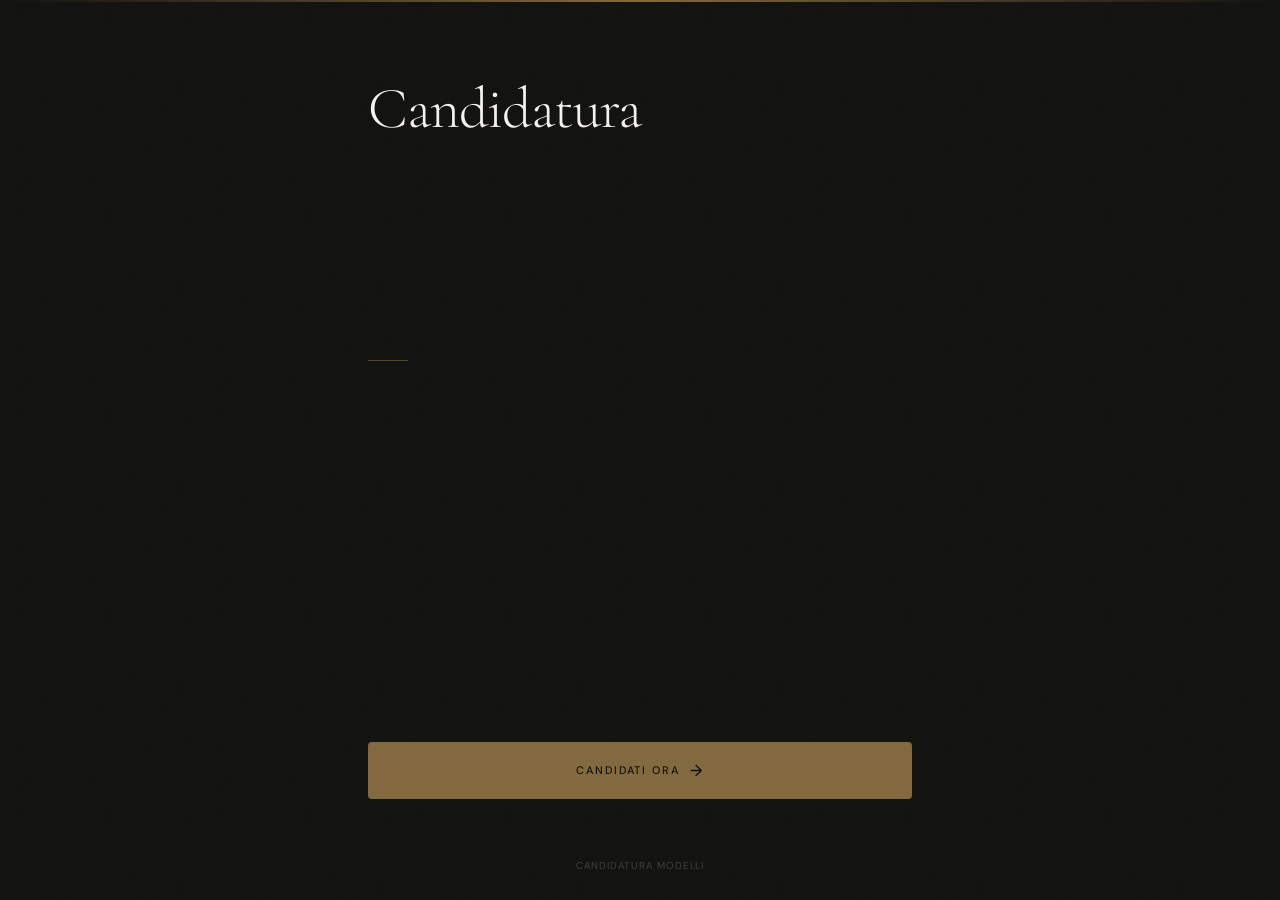
==== apply.html @ e1e1278f "Add files via upload" ====
<!DOCTYPE html>
<html lang="it">
<head>
<meta charset="UTF-8">
<meta name="viewport" content="width=device-width, initial-scale=1.0, maximum-scale=1.0">
<title>Candidatura Modelli</title>
<script>
// ── CONFIG ─────────────────────────────────────────────────
const CONFIG = {
  APPS_SCRIPT_URL: 'https://script.google.com/macros/s/AKfycbz7YjkcflYr9KXoYZmLVrKTIcnP9HHo9u5FBKIlrQCIP4gNJWKRlQqmL3pIPZHjt-hS/exec',
  TOKEN: 'CastingModelsFDS',
  AGENCY_NAME: 'Casting Studio', // ripiego: usato solo se il campo "Cliente" dell'evento è vuoto
};

const SIZE_INFO = {
  XS:  { donna:'It. 38/40 · seno 80–85 · vita 64–69 · fianchi 87–91 cm',      uomo:'Non disponibile' },
  S:   { donna:'It. 40/42 · seno 85–90 · vita 70–75 · fianchi 92–97 cm',      uomo:'It. 46 · torace 80–88 · vita 75–79 cm' },
  M:   { donna:'It. 44 · seno 90–95 · vita 74–79 · fianchi 97–100 cm',        uomo:'It. 48 · torace 89–96 · vita 80–84 cm' },
  L:   { donna:'It. 46/48 · seno 95–100 · vita 80–84 · fianchi 101–107 cm',   uomo:'It. 50 · torace 97–104 · vita 85–90 cm' },
  XL:  { donna:'It. 48/50 · seno 100–105 · vita 85–90 · fianchi 107–110 cm',  uomo:'It. 52 · torace 105–115 · vita 90–94 cm' },
  XXL: { donna:'Non disponibile',                                               uomo:'It. 54/56 · torace 115–120 · vita 95–100 cm' },
};
const SIZES = ['XS','S','M','L','XL','XXL'];

// ── EVENTO ─────────────────────────────────────────────────
// Questa pagina è dedicata a un evento specifico: l'id evento va
// passato nel link che condividi (es. WhatsApp, bio Instagram)
// aggiungendo ?evento=ID_EVENTO in fondo all'URL della pagina.
// L'ID si ottiene dal pannello "📅 Eventi" nella gallery, con
// "🔗 Copia link candidatura" — oppure incollalo qui come default
// così il link resta pulito anche senza il parametro.
const DEFAULT_EVENTO_ID = '';
const EVENTO_ID = new URLSearchParams(location.search).get('evento') || DEFAULT_EVENTO_ID;

</script>

<link rel="preconnect" href="https://fonts.googleapis.com">
<link href="https://fonts.googleapis.com/css2?family=Cormorant+Garamond:ital,wght@0,300;0,400;0,600;1,300;1,400&family=DM+Sans:wght@300;400;500&display=swap" rel="stylesheet">

<style>
*,*::before,*::after{box-sizing:border-box;margin:0;padding:0}
:root{
  --bg:#f7f7f6; --bg2:#ffffff; --bg3:#f0efed; --bg4:#e4e2df;
  --rule:rgba(15,15,13,0.08); --rule2:rgba(15,15,13,0.14); --rule3:rgba(15,15,13,0.24);
  --ink:#121210; --ink2:#47453f; --ink3:#8b8983;
  --gold:#83693f; --gold2:#65502f; --gold3:rgba(131,105,63,0.10);
  --green:#3d6b52; --red:#8f4640; --amber:#8f6a30;
  --r:4px; --r-lg:10px;
  --serif:'Cormorant Garamond',Georgia,serif;
  --sans:'DM Sans',-apple-system,sans-serif;
  --sh:0 1px 3px rgba(15,15,13,0.07);
}
html,body{background:var(--bg);color:var(--ink);font-family:var(--sans);font-size:15px;min-height:100vh;-webkit-font-smoothing:antialiased}

/* ══════════════════════════════════════════════
   BARRA DI CARICAMENTO
   ══════════════════════════════════════════════ */
#page-loading-bar{
  position:fixed;top:0;left:0;width:100%;height:2.5px;
  background:transparent;z-index:9999;overflow:hidden;
}
#page-loading-bar::after{
  content:'';position:absolute;top:0;left:-35%;height:100%;width:35%;
  background:var(--gold);
  animation:loadingSlide 1.15s ease-in-out infinite;
}
#page-loading-bar.done{display:none}
@keyframes loadingSlide{
  0%{left:-35%}
  50%{left:55%}
  100%{left:130%}
}

/* ══════════════════════════════════════════════
   LANDING SCREEN
   ══════════════════════════════════════════════ */
#landing{
  min-height:100vh;
  display:flex;flex-direction:column;
  background:var(--ink);
  color:var(--bg);
  position:relative;
  overflow:hidden;
}

/* Texture grain sottile */
#landing::before{
  content:'';position:absolute;inset:0;
  background-image:url("data:image/svg+xml,%3Csvg viewBox='0 0 200 200' xmlns='http://www.w3.org/2000/svg'%3E%3Cfilter id='n'%3E%3CfeTurbulence type='fractalNoise' baseFrequency='0.9' numOctaves='4' stitchTiles='stitch'/%3E%3C/filter%3E%3Crect width='100%25' height='100%25' filter='url(%23n)' opacity='0.04'/%3E%3C/svg%3E");
  background-size:200px 200px;
  pointer-events:none;opacity:0.4;
}

/* Linea oro orizzontale top */
#landing::after{
  content:'';position:absolute;top:0;left:0;right:0;height:2px;
  background:linear-gradient(90deg,transparent,var(--gold),transparent);
}

.landing-inner{
  flex:1;display:flex;flex-direction:column;justify-content:space-between;
  max-width:600px;margin:0 auto;width:100%;
  padding:48px 28px 40px;
  animation:fadeUp 0.9s cubic-bezier(0.22,1,0.36,1) both;
}
@keyframes fadeUp{
  from{opacity:0;transform:translateY(24px)}
  to{opacity:1;transform:translateY(0)}
}

/* Presenters tag */
.landing-tag{
  font-size:9px;letter-spacing:0.3em;text-transform:uppercase;
  color:rgba(154,123,79,0.9);font-weight:400;
  display:flex;align-items:center;gap:10px;margin-bottom:0;
}
.landing-tag::before,.landing-tag::after{
  content:'';flex:1;height:1px;
  background:linear-gradient(90deg,rgba(154,123,79,0.4),transparent);
}
.landing-tag::after{
  background:linear-gradient(270deg,rgba(154,123,79,0.4),transparent);
}

/* Main title block */
.landing-title-block{
  margin:32px 0 28px;
}
.landing-eyebrow{
  font-family:var(--sans);font-size:10px;letter-spacing:0.25em;
  text-transform:uppercase;color:rgba(245,242,238,0.45);
  margin-bottom:12px;
}
.landing-h1{
  font-family:var(--serif);
  font-size:clamp(38px,10vw,58px);
  font-weight:300;line-height:1.0;
  letter-spacing:-0.02em;
  color:#f5f2ee;
  margin-bottom:6px;
}
.landing-h1 em{font-style:italic;font-weight:300;color:var(--gold)}
.landing-h2{
  font-family:var(--serif);
  font-size:clamp(15px,4.5vw,22px);
  font-weight:300;line-height:1.3;
  letter-spacing:0.04em;
  color:rgba(245,242,238,0.6);
  text-transform:uppercase;
  margin-top:8px;
}

/* Divider */
.landing-divider{
  width:40px;height:1px;
  background:var(--gold);
  margin:24px 0;
  opacity:0.6;
}

/* Body text */
.landing-body{
  display:flex;flex-direction:column;gap:16px;
  margin-bottom:28px;
}
.landing-body p{
  font-size:14px;line-height:1.75;
  color:rgba(245,242,238,0.72);
  font-weight:300;
  letter-spacing:0.01em;
}
.landing-body p strong{
  color:rgba(245,242,238,0.92);
  font-weight:500;
}

/* Event info card */
.landing-event{
  background:rgba(245,242,238,0.05);
  border:1px solid rgba(154,123,79,0.3);
  border-radius:var(--r-lg);
  padding:20px 22px;
  margin-bottom:28px;
}
.landing-event-row{
  display:flex;align-items:baseline;gap:12px;
  font-size:13px;margin-bottom:10px;
}
.landing-event-row:last-child{margin-bottom:0}
.ev-icon{font-size:14px;flex-shrink:0;width:18px;text-align:center}
.ev-lbl{
  font-size:9px;font-weight:500;letter-spacing:0.14em;text-transform:uppercase;
  color:rgba(154,123,79,0.8);min-width:72px;flex-shrink:0;
}
.ev-val{color:#f5f2ee;font-weight:300;line-height:1.4}
.ev-val strong{font-weight:500}

/* Nota arrivo */
.landing-note{
  background:rgba(154,123,79,0.1);
  border-left:2px solid var(--gold);
  border-radius:0 var(--r) var(--r) 0;
  padding:12px 16px;
  font-size:12px;color:rgba(245,242,238,0.75);
  line-height:1.6;margin-bottom:28px;
}
.landing-note strong{color:rgba(245,242,238,0.92)}

/* CTA button */
.landing-cta{
  width:100%;padding:18px;
  background:var(--gold);color:var(--ink);
  border:none;border-radius:var(--r);
  font-size:11px;font-weight:500;letter-spacing:0.18em;
  text-transform:uppercase;cursor:pointer;
  font-family:var(--sans);
  display:flex;align-items:center;justify-content:center;gap:10px;
  transition:background 0.2s,transform 0.15s;
}
.landing-cta:hover{background:#b08d5f;transform:translateY(-1px)}
.landing-cta:active{transform:translateY(0)}
.landing-cta-arrow{font-size:16px;transition:transform 0.2s}
.landing-cta:hover .landing-cta-arrow{transform:translateX(4px)}

/* Footer landing */
.landing-footer{
  text-align:center;padding:20px 28px 28px;
  font-size:10px;letter-spacing:0.08em;
  color:rgba(245,242,238,0.2);text-transform:uppercase;
}

/* Transition out */
#landing.hiding{
  animation:fadeOut 0.4s ease forwards;
}
@keyframes fadeOut{
  to{opacity:0;transform:translateY(-12px)}
}

/* ══════════════════════════════════════════════
   FORM (nascosto inizialmente)
   ══════════════════════════════════════════════ */
#form-wrapper{display:none}

/* ── Progress bar ── */
#pbar{height:2px;background:var(--gold);width:0;position:fixed;top:0;left:0;z-index:100;transition:width 0.4s}

/* ── Header ── */
.hdr{background:var(--bg2);border-bottom:1px solid var(--rule);padding:20px;text-align:center;position:sticky;top:0;z-index:50;box-shadow:var(--sh)}
.hdr-agency{font-size:9px;letter-spacing:0.35em;text-transform:uppercase;color:var(--gold);display:block;margin-bottom:8px}
.hdr h1{font-family:var(--serif);font-size:24px;font-weight:300;color:var(--ink);margin-bottom:4px}
.hdr p{font-size:12px;color:var(--ink3)}

/* ── Wrap ── */
.wrap{max-width:540px;margin:0 auto;padding:26px 18px 80px}
.sec{margin-bottom:30px}
.sec-title{font-size:9px;font-weight:500;color:var(--ink3);text-transform:uppercase;letter-spacing:0.18em;padding-bottom:8px;border-bottom:1px solid var(--rule);margin-bottom:16px}
.grid-2{display:grid;grid-template-columns:1fr 1fr;gap:12px}
@media(max-width:400px){.grid-2{grid-template-columns:1fr}}

/* ── Fields ── */
.field{display:flex;flex-direction:column;gap:5px;margin-bottom:12px}
.field:last-child{margin-bottom:0}
.field label{font-size:10px;font-weight:500;color:var(--ink3);text-transform:uppercase;letter-spacing:0.12em}
.field input,.field select,.field textarea{
  background:var(--bg3);border:1px solid var(--rule);border-radius:var(--r);
  color:var(--ink);padding:12px 14px;font-size:15px;font-family:var(--sans);
  -webkit-appearance:none;width:100%;transition:border-color 0.2s;
}
.field input:focus,.field select:focus,.field textarea:focus{outline:none;border-color:var(--gold2)}
.field input::placeholder,.field textarea::placeholder{color:var(--ink3)}
.field select option{background:var(--bg2);color:var(--ink)}
.field textarea{resize:vertical;min-height:80px;line-height:1.65}
.field .hint{font-size:10px;color:var(--ink3);line-height:1.5}
.field .err{color:var(--red);font-size:10px;display:none}
.field.has-error input,.field.has-error select,.field.has-error textarea{border-color:var(--red)}
.field.has-error .err{display:block}

/* ── Età badge ── */
#eta-badge{display:none;margin-top:4px;padding:4px 10px;border-radius:var(--r);font-size:10px;font-weight:500;letter-spacing:0.06em;width:fit-content}
#eta-badge.over{background:rgba(61,138,98,0.1);color:var(--green);display:inline-block}
#eta-badge.under{background:rgba(176,120,48,0.1);color:var(--amber);display:inline-block}

/* ── Consenso minorenni ── */
#consenso-box{display:none;background:rgba(154,123,79,0.07);border:1px solid rgba(154,123,79,0.22);border-radius:var(--r-lg);padding:16px;margin-top:8px}
#consenso-box.show{display:block}
#consenso-box p{font-size:12px;color:var(--gold2);line-height:1.65;margin-bottom:12px}
.cbox-row{display:flex;align-items:flex-start;gap:10px;cursor:pointer}
.cbox-row input[type=checkbox]{width:16px;height:16px;min-width:16px;margin-top:2px;accent-color:var(--gold);cursor:pointer}
.cbox-row span{font-size:12px;color:var(--ink2);line-height:1.55}
#consenso-err{color:var(--red);font-size:10px;margin-top:6px;display:none}
#consenso-err.show{display:block}
#gdpr-err.show{display:block}

/* ── Toggle (tatuaggi / piercing) ── */
.toggle-row{
  display:flex;align-items:center;justify-content:space-between;
  background:var(--bg3);border:1px solid var(--rule);border-radius:var(--r);
  padding:13px 14px;margin-bottom:10px;cursor:pointer;
  transition:border-color 0.15s;user-select:none;
}
.toggle-row:last-child{margin-bottom:0}
.toggle-row:hover{border-color:var(--rule2)}
.toggle-label{font-size:14px;color:var(--ink2)}
.toggle-switch{
  position:relative;width:44px;height:24px;flex-shrink:0;
}
.toggle-switch input{opacity:0;width:0;height:0;position:absolute}
.toggle-track{
  position:absolute;inset:0;background:var(--bg4);border-radius:12px;
  border:1px solid var(--rule2);transition:background 0.2s,border-color 0.2s;
}
.toggle-thumb{
  position:absolute;top:3px;left:3px;
  width:16px;height:16px;border-radius:50%;
  background:#fff;box-shadow:0 1px 3px rgba(0,0,0,0.15);
  transition:transform 0.2s;
}
.toggle-switch input:checked ~ .toggle-track{background:var(--gold);border-color:var(--gold2)}
.toggle-switch input:checked ~ .toggle-thumb{transform:translateX(20px)}

/* ── Taglie ── */
.size-group{margin-bottom:18px}
.size-group-label{font-size:10px;font-weight:500;color:var(--ink3);text-transform:uppercase;letter-spacing:0.1em;margin-bottom:8px;display:flex;align-items:center;gap:8px}
.size-group-label::after{content:'';flex:1;height:1px;background:var(--rule)}
.size-grid{display:grid;grid-template-columns:repeat(6,1fr);gap:6px}
@media(max-width:400px){.size-grid{grid-template-columns:repeat(3,1fr)}}
.sopt{position:relative}
.sopt input[type=radio]{position:absolute;opacity:0;width:0;height:0}
.sopt label{
  display:flex;flex-direction:column;align-items:center;justify-content:center;
  padding:10px 4px 8px;background:var(--bg3);border:1px solid var(--rule);
  border-radius:var(--r);cursor:pointer;font-size:13px;font-weight:400;
  transition:all 0.15s;color:var(--ink2);text-align:center;
  position:relative;user-select:none;
}
.sopt input[type=radio]:checked + label{border-color:var(--gold2);background:var(--gold3);color:var(--gold2);font-weight:500}
.sopt label:hover{border-color:var(--rule3);background:var(--bg4)}
.sopt label .tip{
  position:absolute;bottom:calc(100% + 8px);left:50%;transform:translateX(-50%);
  background:var(--ink);color:#fff;
  font-size:10px;line-height:1.55;padding:8px 11px;border-radius:var(--r);
  pointer-events:none;opacity:0;transition:opacity 0.15s;
  box-shadow:0 4px 16px rgba(0,0,0,0.18);z-index:20;
  min-width:180px;max-width:240px;white-space:normal;text-align:left;
}
.sopt label .tip::after{content:'';position:absolute;top:100%;left:50%;transform:translateX(-50%);border:5px solid transparent;border-top-color:var(--ink)}
.sopt label:hover .tip,.sopt input[type=radio]:checked + label .tip{opacity:1}
@media(hover:none){
  .sopt label .tip{bottom:auto;top:calc(100% + 8px)}
  .sopt label .tip::after{top:auto;bottom:100%;border-top-color:transparent;border-bottom-color:var(--ink)}
}
.size-err{color:var(--red);font-size:10px;margin-top:4px;display:none}
.size-err.show{display:block}

/* ── Foto istruzioni card ── */
.foto-guide{
  background:var(--bg3);border:1px solid var(--rule);border-radius:var(--r-lg);
  padding:16px;margin-bottom:16px;
}
.foto-guide-title{
  font-size:10px;font-weight:500;color:var(--gold2);text-transform:uppercase;
  letter-spacing:0.12em;margin-bottom:10px;display:flex;align-items:center;gap:6px;
}
.foto-guide ul{list-style:none;display:flex;flex-direction:column;gap:6px}
.foto-guide li{
  display:flex;align-items:flex-start;gap:8px;font-size:12px;color:var(--ink2);line-height:1.5;
}
.foto-guide li::before{
  content:'';display:block;width:5px;height:5px;border-radius:50%;
  background:var(--gold);flex-shrink:0;margin-top:5px;
}
.foto-slots{
  display:grid;grid-template-columns:1fr 1fr;gap:10px;margin-bottom:12px;
}
.foto-slot{
  border:1.5px dashed var(--rule2);border-radius:var(--r-lg);
  aspect-ratio:3/4;display:flex;flex-direction:column;
  align-items:center;justify-content:center;gap:8px;
  cursor:pointer;transition:border-color 0.2s,background 0.2s;
  background:var(--bg3);overflow:hidden;position:relative;
}
.foto-slot:hover,.foto-slot.drag-over{border-color:var(--gold);background:rgba(154,123,79,0.04)}
.foto-slot.has-photo{border-style:solid;border-color:var(--rule)}
.foto-slot.has-error{border-color:var(--red)}
.foto-slot-icon{font-size:24px;opacity:0.3}
.foto-slot-label{font-size:11px;color:var(--ink3);letter-spacing:0.03em;text-align:center;padding:0 8px}
.foto-slot-badge{
  position:absolute;top:6px;left:6px;
  background:rgba(154,123,79,0.9);color:#fff;
  font-size:8px;font-weight:500;padding:2px 6px;border-radius:2px;
  letter-spacing:0.08em;text-transform:uppercase;
}
.foto-slot img{width:100%;height:100%;object-fit:cover;display:block;position:absolute;inset:0}
.foto-slot .rm-photo{
  position:absolute;top:5px;right:5px;z-index:2;
  background:rgba(26,24,20,0.65);color:#fff;border:none;border-radius:50%;
  width:22px;height:22px;font-size:13px;cursor:pointer;
  display:flex;align-items:center;justify-content:center;
}
#ph-err{color:var(--red);font-size:11px;margin-top:4px;display:none}

/* ── Submit ── */
.btn-send{width:100%;padding:15px;background:var(--gold);color:#fff;border:none;border-radius:var(--r);font-size:11px;font-weight:500;letter-spacing:0.14em;text-transform:uppercase;cursor:pointer;font-family:var(--sans);display:flex;align-items:center;justify-content:center;gap:10px;transition:background 0.15s;margin-top:24px}
.btn-send:hover{background:var(--gold2)}
.btn-send:disabled{opacity:0.45;cursor:not-allowed}
.spinner{width:15px;height:15px;border:1.5px solid rgba(255,255,255,0.3);border-top-color:#fff;border-radius:50%;animation:spin 0.7s linear infinite}
@keyframes spin{to{transform:rotate(360deg)}}
.legal{text-align:center;font-size:10px;color:var(--ink3);margin-top:12px;line-height:1.7}
#up-status{text-align:center;font-size:11px;color:var(--ink3);margin-top:6px;min-height:16px}
#form-err{color:var(--red);font-size:12px;margin-top:10px;display:none;text-align:center}

/* ── States ── */
.state{min-height:100vh;display:flex;align-items:center;justify-content:center;padding:32px;text-align:center}
.state-icon{font-size:38px;opacity:0.55;margin-bottom:18px}
.state-title{font-family:var(--serif);font-size:26px;font-weight:300;margin-bottom:8px}
.state-sub{font-size:13px;color:var(--ink3);line-height:1.8}
.btn-retry{margin-top:20px;padding:10px 24px;background:transparent;color:var(--ink);border:1px solid var(--rule2);border-radius:var(--r);cursor:pointer;font-size:11px;letter-spacing:0.1em;text-transform:uppercase;font-family:var(--sans)}
</style>
</head>
<body>
<div id="pbar"></div>

<!-- Barra di caricamento: visibile finché non arrivano i testi dell'evento -->
<div id="page-loading-bar"></div>

<!-- ══════════════════════════════════════════════
     LANDING SCREEN
     ══════════════════════════════════════════════ -->
<div id="landing">
  <div class="landing-inner">

    <!-- Presenters -->
    <div class="landing-tag" id="lnd-tag" style="display:none"></div>

    <!-- Titolo -->
    <div class="landing-title-block">
      <div class="landing-eyebrow" id="lnd-eyebrow" style="display:none"></div>
      <div class="landing-h1" id="lnd-h1">Candidatura</div>
      <div class="landing-h2" id="lnd-h2" style="display:none"></div>
    </div>

    <div class="landing-divider"></div>

    <!-- Testo descrittivo -->
    <div class="landing-body" id="lnd-body"></div>

    <!-- Info evento -->
    <div class="landing-event" id="lnd-event-box" style="display:none">
      <div class="landing-event-row" id="lnd-luogo-row" style="display:none">
        <span class="ev-icon">📍</span>
        <span class="ev-lbl">Dove</span>
        <span class="ev-val" id="lnd-luogo"></span>
      </div>
      <div class="landing-event-row" id="lnd-data-row" style="display:none">
        <span class="ev-icon">📅</span>
        <span class="ev-lbl">Quando</span>
        <span class="ev-val" id="lnd-data"></span>
      </div>
    </div>

    <!-- Nota orario arrivo -->
    <div class="landing-note" id="lnd-nota" style="display:none"></div>

    <!-- CTA -->
    <button class="landing-cta" onclick="goToForm()">
      <span id="lnd-cta-text">Candidati ora</span>
      <span class="landing-cta-arrow">→</span>
    </button>

  </div>

  <div class="landing-footer" id="lnd-footer">Candidatura modelli</div>
</div>

<!-- ══════════════════════════════════════════════
     FORM WRAPPER (nascosto fino al click su CTA)
     ══════════════════════════════════════════════ -->
<div id="form-wrapper">

<!-- STEP 0: NUOVO MODELLO O GIÀ REGISTRATO? -->
<div id="choice">
  <div class="hdr">
    <span class="hdr-agency" id="ch-agency">Casting Studio</span>
    <h1>Ti sei già candidato/a?</h1>
    <p>Serve solo a capire se dobbiamo cercare un profilo esistente</p>
  </div>
  <div class="wrap">
    <div class="sec" style="display:flex;flex-direction:column;gap:12px">
      <button class="btn-send" style="margin-top:0" onclick="chooseExisting()">Mi sono già candidato/a in passato</button>
      <button class="btn-retry" style="width:100%;margin-top:0;padding:15px" onclick="chooseNew()">È la prima volta, sono un nuovo volto</button>
    </div>
  </div>
</div>

<!-- STEP 1: VERIFICA PROFILO ESISTENTE -->
<div id="prescreen" style="display:none">
  <div class="hdr">
    <span class="hdr-agency" id="ps-agency">Casting Studio</span>
    <h1 id="ps-title">Verifica il tuo profilo</h1>
    <p id="ps-sub">Inserisci gli stessi dati usati l'ultima volta: email e/o telefono</p>
  </div>
  <div class="wrap">
    <div class="sec">
      <div class="field" id="f-ps-telefono" style="margin-bottom:12px">
        <label>Numero di cellulare *</label>
        <input id="ps-telefono" type="tel" placeholder="+39 333 0001234" autocomplete="tel" inputmode="tel">
        <span class="err">Obbligatorio</span>
      </div>
      <div class="field" id="f-ps-email" style="margin-bottom:12px">
        <label>Email (facoltativa)</label>
        <input id="ps-email" type="email" placeholder="sofia@email.com" autocomplete="email">
      </div>
      <div class="field" id="f-ps-instagram">
        <label>Instagram (facoltativo)</label>
        <input id="ps-instagram" type="text" placeholder="@sofiarossi" autocomplete="off">
        <span class="hint">Aiuta a trovarti se email e telefono sono cambiati</span>
      </div>
    </div>
    <button class="btn-send" id="ps-btn" onclick="doPrescreenCheck()">Verifica profilo →</button>
    <div id="ps-status" style="text-align:center;font-size:11px;color:var(--ink3);margin-top:10px;min-height:16px"></div>
    <button class="btn-retry" style="width:100%;margin-top:6px" onclick="backToChoice()">← Indietro</button>
  </div>
</div>

<!-- STEP 2: ESITO VERIFICA — dati estesi, correggibili nel passaggio successivo -->
<div id="prescreen-result" style="display:none">
  <div class="hdr">
    <span class="hdr-agency" id="psr-agency">Casting Studio</span>
    <h1 id="psr-title">—</h1>
    <p id="psr-sub"></p>
  </div>
  <div class="wrap">
    <div id="psr-card" style="display:none;background:var(--bg3);border:1px solid var(--rule2);border-radius:10px;padding:16px;margin-bottom:22px">
      <div style="display:flex;gap:14px;align-items:center;margin-bottom:14px">
        <img id="psr-photo" src="" alt="" style="width:60px;height:76px;object-fit:cover;border-radius:4px;background:var(--bg4);flex-shrink:0">
        <div>
          <div id="psr-name" style="font-family:var(--serif);font-size:18px;font-weight:400;color:var(--ink)"></div>
          <div id="psr-sub-meta" style="font-size:11px;color:var(--ink3);margin-top:3px"></div>
        </div>
      </div>
      <!-- Dati estesi in sola lettura: tutto quello che troveremo pre-compilato -->
      <div id="psr-details" style="display:grid;grid-template-columns:1fr 1fr;gap:10px 16px;border-top:1px solid var(--rule2);padding-top:12px"></div>
    </div>

    <p id="psr-photo-note" style="display:none;font-size:11px;color:var(--amber);background:rgba(143,106,48,0.08);border:1px solid rgba(143,106,48,0.25);border-radius:var(--r);padding:10px 12px;margin-bottom:16px;line-height:1.6">
      ⚠ Le tue foto risalgono a più di 6 mesi fa: nel passaggio successivo ti chiederemo di ricaricarle.
    </p>

    <p style="font-size:11px;color:var(--ink3);margin-bottom:16px;line-height:1.6">Se qualcosa non è (più) corretto, potrai modificarlo nel passaggio successivo.</p>

    <button class="btn-send" id="psr-continue-btn" onclick="continueToMainForm()">Continua</button>
    <button class="btn-retry" style="width:100%;margin-top:10px" onclick="backToPrescreen()">← Correggi email/telefono</button>
  </div>
</div>

<div id="state-ok" class="state" style="display:none">
  <div>
    <div class="state-icon">✓</div>
    <div class="state-title" style="color:var(--green)">Candidatura inviata</div>
    <div class="state-sub">
      Grazie per aver inviato il tuo profilo.<br>Ti contatteremo al più presto.
    </div>
    <a id="wa-link" href="#"
       target="_blank" rel="noopener" style="display:none;align-items:center;gap:10px;
              margin-top:24px;padding:14px 22px;
              background:#25D366;color:#fff;border-radius:4px;
              font-size:12px;font-weight:500;letter-spacing:0.06em;
              text-transform:uppercase;text-decoration:none;
              font-family:var(--sans);transition:background 0.15s"
       onmouseover="this.style.background='#1db954'"
       onmouseout="this.style.background='#25D366'">
      <svg width="18" height="18" viewBox="0 0 24 24" fill="currentColor">
        <path d="M17.472 14.382c-.297-.149-1.758-.867-2.03-.967-.273-.099-.471-.148-.67.15-.197.297-.767.966-.94 1.164-.173.199-.347.223-.644.075-.297-.15-1.255-.463-2.39-1.475-.883-.788-1.48-1.761-1.653-2.059-.173-.297-.018-.458.13-.606.134-.133.298-.347.446-.52.149-.174.198-.298.298-.497.099-.198.05-.371-.025-.52-.075-.149-.669-1.612-.916-2.207-.242-.579-.487-.5-.669-.51-.173-.008-.371-.01-.57-.01-.198 0-.52.074-.792.372-.272.297-1.04 1.016-1.04 2.479 0 1.462 1.065 2.875 1.213 3.074.149.198 2.096 3.2 5.077 4.487.709.306 1.262.489 1.694.625.712.227 1.36.195 1.871.118.571-.085 1.758-.719 2.006-1.413.248-.694.248-1.289.173-1.413-.074-.124-.272-.198-.57-.347m-5.421 7.403h-.004a9.87 9.87 0 01-5.031-1.378l-.361-.214-3.741.982.998-3.648-.235-.374a9.86 9.86 0 01-1.51-5.26c.001-5.45 4.436-9.884 9.888-9.884 2.64 0 5.122 1.03 6.988 2.898a9.825 9.825 0 012.893 6.994c-.003 5.45-4.437 9.884-9.885 9.884m8.413-18.297A11.815 11.815 0 0012.05 0C5.495 0 .16 5.335.157 11.892c0 2.096.547 4.142 1.588 5.945L.057 24l6.305-1.654a11.882 11.882 0 005.683 1.448h.005c6.554 0 11.89-5.335 11.893-11.893a11.821 11.821 0 00-3.48-8.413z"/>
      </svg>
      Entra nel gruppo WhatsApp
    </a>
  </div>
</div>

<!-- ERROR -->
<div id="state-err" class="state" style="display:none">
  <div>
    <div class="state-icon">—</div>
    <div class="state-title" style="color:var(--red)">Invio non riuscito</div>
    <div class="state-sub" id="err-msg">Si è verificato un errore. Riprova.</div>
    <button class="btn-retry" onclick="resetForm()">← Riprova</button>
  </div>
</div>

<!-- FORM -->
<div id="main" style="display:none">
  <div class="hdr">
    <span class="hdr-agency" id="hdr-agency">Casting Studio</span>
    <h1>Candidatura</h1>
    <p>Compila il modulo e carica le tue foto</p>
  </div>

  <div class="wrap">

    <!-- ── DATI PERSONALI ── -->
    <div class="sec">
      <div class="sec-title">Dati personali</div>

      <div class="grid-2" style="margin-bottom:12px">
        <div class="field" id="f-nome">
          <label>Nome *</label>
          <input id="nome" type="text" placeholder="Sofia" autocomplete="given-name">
          <span class="err">Obbligatorio</span>
        </div>
        <div class="field" id="f-cognome">
          <label>Cognome *</label>
          <input id="cognome" type="text" placeholder="Rossi" autocomplete="family-name">
          <span class="err">Obbligatorio</span>
        </div>
      </div>

      <div class="field" id="f-instagram" style="margin-bottom:12px">
        <label>@ Instagram *</label>
        <input id="instagram" type="text" placeholder="@sofiarossi" autocomplete="off">
        <span class="hint">Con o senza @</span>
        <span class="err">Obbligatorio</span>
      </div>

      <div class="grid-2" style="margin-bottom:12px">
        <div class="field" id="f-telefono">
          <label>Numero di cellulare *</label>
          <input id="telefono" type="tel" placeholder="+39 333 0001234" autocomplete="tel" inputmode="tel">
          <span class="err">Obbligatorio</span>
        </div>
        <div class="field" id="f-email">
          <label>Email (facoltativa)</label>
          <input id="email" type="email" placeholder="sofia@email.com" autocomplete="email">
          <span class="err">Email non valida</span>
        </div>
      </div>

      <div class="grid-2">
        <div class="field" id="f-eta">
          <label>Età *</label>
          <input id="eta" type="number" placeholder="21" min="14" max="70" inputmode="numeric" oninput="onEta(this.value)">
          <div id="eta-badge"></div>
          <span class="err">Età: 14–70</span>
        </div>
        <div class="field" id="f-altezza_cm">
          <label>Altezza (cm) *</label>
          <input id="altezza_cm" type="number" placeholder="170" min="140" max="220" inputmode="numeric">
          <span class="err">Obbligatorio</span>
        </div>
      </div>

      <!-- Consenso genitori — solo per minorenni -->
      <div id="consenso-box">
        <p>⚠ Hai meno di 18 anni. È necessario il consenso di un genitore o tutore legale.</p>
        <label class="cbox-row">
          <input type="checkbox" id="consenso-check">
          <span>Confermo di avere il consenso di un genitore o tutore legale, consapevole di questa candidatura.</span>
        </label>
        <div id="consenso-err">Devi confermare il consenso per procedere.</div>
      </div>
    </div>

    <!-- ── MISURE ── -->
    <div class="sec">
      <div class="sec-title">Misure abbigliamento *</div>
      <p style="font-size:11px;color:var(--ink3);margin-bottom:16px;line-height:1.6">
        Tieni premuto (o passa il mouse) sulla taglia per vedere le misure corrispondenti.
      </p>
      <div class="size-group">
        <div class="size-group-label">Parte superiore</div>
        <div class="size-grid" id="grid-sup"></div>
        <div class="size-err" id="err-sup">Seleziona la taglia superiore</div>
      </div>
      <div class="size-group">
        <div class="size-group-label">Parte inferiore</div>
        <div class="size-grid" id="grid-inf"></div>
        <div class="size-err" id="err-inf">Seleziona la taglia inferiore</div>
      </div>
    </div>

    <!-- ── DETTAGLI FISICI ── -->
    <div class="sec">
      <div class="sec-title">Dettagli fisici</div>

      <!-- Toggle tatuaggi -->
      <label class="toggle-row" onclick="toggleCheck('tatuaggi')">
        <span class="toggle-label">Ho tatuaggi</span>
        <div class="toggle-switch">
          <input type="checkbox" id="tatuaggi">
          <div class="toggle-track"></div>
          <div class="toggle-thumb"></div>
        </div>
      </label>

      <!-- Toggle piercing -->
      <label class="toggle-row" onclick="toggleCheck('piercing')">
        <span class="toggle-label">Ho piercing</span>
        <div class="toggle-switch">
          <input type="checkbox" id="piercing">
          <div class="toggle-track"></div>
          <div class="toggle-thumb"></div>
        </div>
      </label>
    </div>

    <!-- ── NOTE E DISPONIBILITÀ ── -->
    <div class="sec">
      <div class="sec-title">Note e disponibilità</div>

      <div class="field" style="margin-bottom:12px">
        <label>Orario di arrivo alla sfilata</label>
        <input id="orario_arrivo" type="time" placeholder="09:00">
        <span class="hint">Indica l'orario in cui puoi essere presente</span>
      </div>

      <div class="field">
        <label>Note particolari (facoltativo)</label>
        <textarea id="note_particolari" placeholder="Eventuali disagi, allergie al trucco, altre informazioni utili al casting…"></textarea>
      </div>
    </div>

    <!-- ── FOTO ── -->
    <div class="sec">
      <div class="sec-title" id="foto-sec-title">Foto *</div>

      <!-- Istruzioni chiare -->
      <div class="foto-guide">
        <div class="foto-guide-title">
          <span>📷</span> Come caricare le foto
        </div>
        <ul>
          <li><strong>2 foto richieste:</strong> un primo piano frontale e una foto mezzo busto di profilo (lato)</li>
          <li>Puoi <strong>scattare con la fotocamera</strong> o <strong>scegliere dalla galleria</strong></li>
          <li>Entrambe le foto ad <strong>altezza occhi</strong></li>
          <li>Sfondo neutro o semplice, <strong>luce naturale</strong> preferibilmente</li>
          <li><strong>Senza filtri</strong> — colori naturali, nessun effetto</li>
          <li>Trucco base o al naturale — <strong>meglio al naturale</strong></li>
          <li>Foto <strong>a colori</strong>, in buona risoluzione</li>
        </ul>
      </div>

      <!-- Due slot foto fisse -->
      <div class="foto-slots">
        <!-- Slot 1: frontale -->
        <div class="foto-slot" id="slot-0"
          onclick="document.getElementById('phi-0').click()"
          ondragover="onSlotDO(event,0)" ondragleave="onSlotDL(0)" ondrop="onSlotDP(event,0)">
          <div class="foto-slot-icon">👤</div>
          <div class="foto-slot-label">Primo piano<br><strong>frontale</strong></div>
        </div>
        <input type="file" id="phi-0" accept="image/*" style="display:none" onchange="setSlotPhoto(0,this.files[0])">

        <!-- Slot 2: profilo -->
        <div class="foto-slot" id="slot-1"
          onclick="document.getElementById('phi-1').click()"
          ondragover="onSlotDO(event,1)" ondragleave="onSlotDL(1)" ondrop="onSlotDP(event,1)">
          <div class="foto-slot-icon">↙</div>
          <div class="foto-slot-label">Foto mezzo busto di profilo<br><strong>(lato, occhi)</strong></div>
        </div>
        <input type="file" id="phi-1" accept="image/*" style="display:none" onchange="setSlotPhoto(1,this.files[0])">
      </div>

      <div id="ph-err">Carica entrambe le foto richieste</div>
      <p id="ph-refresh-note" style="display:none;font-size:11px;color:var(--amber);background:rgba(143,106,48,0.08);border:1px solid rgba(143,106,48,0.25);border-radius:var(--r);padding:10px 12px;margin-top:12px;line-height:1.6">
        ⚠ Le tue foto in archivio risalgono a più di 6 mesi fa: per restare aggiornate, carica due foto nuove.
      </p>
    </div>

    <!-- ── PRIVACY ── -->
    <div class="sec">
      <label class="cbox-row">
        <input type="checkbox" id="gdpr-consent">
        <span>Acconsento al trattamento dei miei dati personali e delle mie foto per finalità di casting, in conformità al GDPR. *</span>
      </label>
      <div id="gdpr-err" style="color:var(--red);font-size:10px;margin-top:6px;display:none">Devi accettare per procedere.</div>
    </div>

    <button class="btn-send" id="btn-send" onclick="doSubmit()">Invia candidatura</button>
    <div id="up-status"></div>
    <div id="form-err">Correggi i campi evidenziati prima di procedere.</div>
    <p class="legal">I tuoi dati sono trattati in modo riservato e usati esclusivamente per il casting.<br>Non vengono condivisi con terze parti.</p>

  </div>
</div>
</div><!-- /form-wrapper -->

<script>
// ── Landing → Scelta nuovo/già registrato ──────────────────
function goToForm() {
  const landing = document.getElementById('landing');
  const wrapper = document.getElementById('form-wrapper');
  landing.classList.add('hiding');
  setTimeout(() => {
    landing.style.display = 'none';
    wrapper.style.display = 'block';
    document.getElementById('choice').style.display = 'block';
    window.scrollTo({ top: 0, behavior: 'instant' });
  }, 380);
}

function chooseNew() {
  foundPersona = null;
  document.getElementById('choice').style.display = 'none';
  document.getElementById('main').style.display = 'block';
  window.scrollTo({ top: 0, behavior: 'instant' });
}
function chooseExisting() {
  document.getElementById('choice').style.display = 'none';
  document.getElementById('prescreen').style.display = 'block';
  window.scrollTo({ top: 0, behavior: 'instant' });
}
function backToChoice() {
  document.getElementById('prescreen').style.display = 'none';
  document.getElementById('choice').style.display = 'block';
}

// ── Foto a 2 slot fissi ───────────────────────────────────
const photos = [null, null]; // slot 0 = frontale, slot 1 = profilo
let existingPhotoUrls = [null, null]; // foto già in archivio (se profilo riconosciuto)
let foundPersona = null; // profilo trovato dalla verifica, o null se nuovo

const SLOT_LABELS = [
  { icon:'👤', label:'Primo piano<br><strong>frontale</strong>', badge:'Frontale' },
  { icon:'↙',  label:'Foto mezzo busto di profilo<br><strong>(lato, occhi)</strong>', badge:'Profilo' },
];

function setSlotPhoto(idx, file) {
  if (!file) return;
  if (photos[idx]?.preview) URL.revokeObjectURL(photos[idx].preview);
  photos[idx] = { file, preview: URL.createObjectURL(file) };
  renderSlot(idx);
  document.getElementById('ph-err').style.display = 'none';
  document.getElementById('slot-' + idx).classList.remove('has-error');
}

function removeSlotPhoto(idx) {
  if (photos[idx]?.preview) URL.revokeObjectURL(photos[idx].preview);
  photos[idx] = null;
  renderSlot(idx);
}

function renderSlot(idx) {
  const slot = document.getElementById('slot-' + idx);
  const p    = photos[idx];
  const info = SLOT_LABELS[idx];
  if (p) {
    slot.classList.add('has-photo');
    slot.innerHTML = `
      <img src="${p.preview}" alt="foto ${idx}">
      <span class="foto-slot-badge">${info.badge}</span>
      <button class="rm-photo" onclick="event.stopPropagation();removeSlotPhoto(${idx})" type="button">×</button>`;
  } else if (existingPhotoUrls[idx]) {
    slot.classList.add('has-photo');
    slot.innerHTML = `
      <img src="${existingPhotoUrls[idx]}" alt="foto ${idx} archivio">
      <span class="foto-slot-badge">Già in archivio</span>`;
  } else {
    slot.classList.remove('has-photo');
    slot.innerHTML = `
      <div class="foto-slot-icon">${info.icon}</div>
      <div class="foto-slot-label">${info.label}</div>`;
  }
}

function onSlotDO(e, idx) { e.preventDefault(); document.getElementById('slot-' + idx).classList.add('drag-over'); }
function onSlotDL(idx) { document.getElementById('slot-' + idx).classList.remove('drag-over'); }
function onSlotDP(e, idx) {
  e.preventDefault(); onSlotDL(idx);
  const file = [...e.dataTransfer.files].find(f => f.type.startsWith('image/'));
  if (file) setSlotPhoto(idx, file);
}

// ── Toggle (tatuaggi / piercing) ─────────────────────────
function toggleCheck(id) {
  const cb = document.getElementById(id);
  cb.checked = !cb.checked;
}

// ── Età ──────────────────────────────────────────────────
function onEta(val) {
  const n     = parseInt(val);
  const badge = document.getElementById('eta-badge');
  const cbox  = document.getElementById('consenso-box');
  if (!val || isNaN(n)) { badge.className = ''; cbox.classList.remove('show'); return; }
  if (n >= 18) { badge.textContent='✓ Maggiorenne'; badge.className='over'; cbox.classList.remove('show'); }
  else         { badge.textContent='⚠ Minorenne';  badge.className='under'; cbox.classList.add('show'); }
}

// ── Taglie ────────────────────────────────────────────────
function buildSizeGrid(containerId, groupName) {
  document.getElementById(containerId).innerHTML = SIZES.map(sz => {
    const info = SIZE_INFO[sz];
    return `
    <div class="sopt">
      <input type="radio" name="${groupName}" id="${groupName}-${sz}" value="${sz}">
      <label for="${groupName}-${sz}">
        ${sz}
        <span class="tip"><strong>Donna:</strong> ${info.donna}<br><strong>Uomo:</strong> ${info.uomo}</span>
      </label>
    </div>`;
  }).join('');
}

let CURRENT_EVENTO = null;
function hideLoadingBar(){ document.getElementById('page-loading-bar')?.classList.add('done'); }

// ── Init ─────────────────────────────────────────────────
document.addEventListener('DOMContentLoaded', async () => {
  buildSizeGrid('grid-sup', 'ts');
  buildSizeGrid('grid-inf', 'ti');
  const agency = (CONFIG.AGENCY_NAME || 'Casting Studio').toUpperCase();
  ['hdr-agency','ch-agency','ps-agency','psr-agency'].forEach(id=>{
    const el = document.getElementById(id);
    if(el) el.textContent = agency;
  });

  if (!EVENTO_ID) {
    console.warn('EVENTO_ID non impostato: aggiungi ?evento=ID_EVENTO al link, oppure imposta DEFAULT_EVENTO_ID nel file.');
    hideLoadingBar();
    return;
  }

  try {
    const d = await get({ action:'getEventi' });
    const ev = (d.eventi || []).find(e => e.id === EVENTO_ID);
    if (!ev) {
      console.warn('Evento non trovato per EVENTO_ID:', EVENTO_ID);
      return;
    }
    CURRENT_EVENTO = ev;
    renderLanding(ev);
    if (ev.stato === 'chiuso') {
      document.getElementById('landing').innerHTML =
        `<div class="landing-inner" style="justify-content:center;text-align:center">
           <div class="landing-h2">Le candidature per questo evento sono chiuse.</div>
         </div>`;
    }
  } catch (err) {
    console.error(err);
  } finally {
    hideLoadingBar();
  }
});

// Popola la pagina di benvenuto con i testi impostati per l'evento
// (pannello "📅 Eventi" nella gallery). Ogni campo è facoltativo:
// se non impostato, la relativa riga resta semplicemente nascosta.
function renderLanding(ev) {
  const set = (id, val, html) => {
    const el = document.getElementById(id);
    if (!el) return;
    if (val) { el[html?'innerHTML':'textContent'] = val; el.style.display = ''; }
  };

  if (ev.tag_label) set('lnd-tag', esc(ev.tag_label));
  if (ev.cliente)   set('lnd-eyebrow', esc(ev.cliente));

  // Titolo: se il nome ha più parole, la prima va in corsivo per coerenza di stile
  const parts = (ev.nome || 'Candidatura').trim().split(' ');
  const h1 = parts.length > 1
    ? `<em>${esc(parts[0])}</em> ${esc(parts.slice(1).join(' '))}`
    : esc(parts[0]);
  document.getElementById('lnd-h1').innerHTML = h1;

  if (ev.sottotitolo) set('lnd-h2', esc(ev.sottotitolo).replace(/\n/g,'<br>'), true);

  const bodyEl = document.getElementById('lnd-body');
  if (ev.descrizione) {
    bodyEl.innerHTML = ev.descrizione.split('\n').filter(Boolean)
      .map(p => `<p>${esc(p)}</p>`).join('');
  }

  let showEventBox = false;
  if (ev.luogo)      { set('lnd-luogo', esc(ev.luogo)); document.getElementById('lnd-luogo-row').style.display=''; showEventBox=true; }
  if (ev.data_testo) { set('lnd-data', esc(ev.data_testo)); document.getElementById('lnd-data-row').style.display=''; showEventBox=true; }
  if (showEventBox) document.getElementById('lnd-event-box').style.display = '';

  if (ev.nota_arrivo) set('lnd-nota', esc(ev.nota_arrivo));
  if (ev.cta_testo)   document.getElementById('lnd-cta-text').textContent = ev.cta_testo;

  document.getElementById('lnd-footer').textContent =
    [ev.nome, ev.cliente].filter(Boolean).join(' · ') || (CONFIG.AGENCY_NAME||'Candidatura modelli');

  if (ev.whatsapp_link) {
    const wa = document.getElementById('wa-link');
    wa.href = ev.whatsapp_link;
    wa.style.display = 'inline-flex';
  }

  // Titolo scheda del browser: aggiornato con il nome dell'EVENTO corrente,
  // non più fisso su un evento passato.
  document.title = `${ev.nome || 'Candidatura'} — Candidatura Modelli`;

  // Tag piccolo in alto su ogni schermata: preferisce il cliente/organizzatore
  // dell'evento corrente; usa CONFIG.AGENCY_NAME solo come ripiego se il
  // campo "Cliente" dell'evento non è stato compilato.
  const headerLabel = (ev.cliente || CONFIG.AGENCY_NAME || 'Casting Studio').toUpperCase();
  ['hdr-agency','ch-agency','ps-agency','psr-agency'].forEach(id=>{
    const el = document.getElementById(id);
    if (el) el.textContent = headerLabel;
  });
}
function esc(s){ return String(s||'').replace(/&/g,'&amp;').replace(/</g,'&lt;').replace(/>/g,'&gt;').replace(/"/g,'&quot;'); }

// ── STEP 1→2: Contatti + verifica profilo (solo per chi si è già candidato) ──
let psTelefono = '', psEmail = '';

async function doPrescreenCheck() {
  const telefono = document.getElementById('ps-telefono').value.trim();
  const email = document.getElementById('ps-email').value.trim();
  const instagram = document.getElementById('ps-instagram').value.trim();

  clrE('ps-telefono');
  if (!telefono) { setE('ps-telefono'); return; }

  psTelefono = telefono; psEmail = email;

  const btn = document.getElementById('ps-btn');
  btn.disabled = true; btn.innerHTML = '<div class="spinner"></div> Verifica in corso…';
  document.getElementById('ps-status').textContent = 'Stiamo controllando se esiste già un tuo profilo…';

  try {
    const d = await get({ action:'lookupPersona', telefono, email, instagram });
    btn.disabled = false; btn.innerHTML = 'Verifica profilo →';
    document.getElementById('ps-status').textContent = '';
    showPrescreenResult(d.ok && d.persona ? d.persona : null);
  } catch (err) {
    console.error(err);
    btn.disabled = false; btn.innerHTML = 'Verifica profilo →';
    document.getElementById('ps-status').textContent = 'Errore di connessione, riprova.';
  }
}

function showPrescreenResult(persona) {
  foundPersona = persona;
  document.getElementById('prescreen').style.display = 'none';
  document.getElementById('prescreen-result').style.display = 'block';
  window.scrollTo({ top:0, behavior:'instant' });

  const card = document.getElementById('psr-card');
  const photoNote = document.getElementById('psr-photo-note');

  if (persona) {
    document.getElementById('psr-title').textContent = `Bentornata/o${persona.nome ? ' '+persona.nome : ''}!`;
    document.getElementById('psr-sub').textContent = 'Abbiamo trovato il tuo profilo. Ecco tutti i dati che troverai pre-compilati:';
    const photoUrl = (persona.photo_urls||[])[0];
    document.getElementById('psr-photo').src = photoUrl || '';
    document.getElementById('psr-photo').style.display = photoUrl ? 'block' : 'none';
    document.getElementById('psr-name').textContent = `${persona.nome||''} ${persona.cognome||''}`.trim();
    document.getElementById('psr-sub-meta').textContent = [
      persona.eta ? persona.eta+' anni' : '', persona.instagram || '',
    ].filter(Boolean).join(' · ');

    // Dati estesi in sola lettura: tutto quello che sta per essere pre-compilato
    const righe = [
      ['Altezza', persona.altezza_cm ? persona.altezza_cm+' cm' : '—'],
      ['Taglia sopra', persona.taglia_sup || '—'],
      ['Taglia sotto', persona.taglia_inf || '—'],
      ['Maggiorenne', persona.maggiorenne ? 'Sì' : 'No'],
      ['Tatuaggi', persona.tatuaggi ? 'Sì' : 'No'],
      ['Piercing', persona.piercing ? 'Sì' : 'No'],
      ['Orario arrivo', persona.orario_arrivo || '—'],
      ['Note', persona.note || '—'],
    ];
    document.getElementById('psr-details').innerHTML = righe.map(([lbl,val])=>`
      <div>
        <div style="font-size:9px;color:var(--ink3);text-transform:uppercase;letter-spacing:0.08em;margin-bottom:2px">${lbl}</div>
        <div style="font-size:13px;color:var(--ink)">${esc(String(val))}</div>
      </div>`).join('');

    photoNote.style.display = persona.foto_scadute ? 'block' : 'none';
    card.style.display = 'block';
  } else {
    document.getElementById('psr-title').textContent = 'Nessun profilo trovato';
    document.getElementById('psr-sub').textContent = 'Nessun problema: procediamo con una candidatura nuova.';
    card.style.display = 'none';
    photoNote.style.display = 'none';
  }
}

function backToPrescreen() {
  document.getElementById('prescreen-result').style.display = 'none';
  document.getElementById('prescreen').style.display = 'block';
}

function continueToMainForm() {
  document.getElementById('prescreen-result').style.display = 'none';
  document.getElementById('main').style.display = 'block';
  window.scrollTo({ top:0, behavior:'instant' });
  setVal('telefono', psTelefono); setVal('email', psEmail);
  if (foundPersona) fillFromPersona(foundPersona);
}

function fillFromPersona(p) {
  setVal('nome', p.nome); setVal('cognome', p.cognome); setVal('instagram', p.instagram);
  setVal('orario_arrivo', p.orario_arrivo); setVal('note_particolari', p.note);
  if (p.eta) { setVal('eta', p.eta); onEta(String(p.eta)); }
  if (p.altezza_cm) setVal('altezza_cm', p.altezza_cm);
  if (p.taglia_sup) { const r=document.getElementById('ts-'+p.taglia_sup); if(r) r.checked=true; }
  if (p.taglia_inf) { const r=document.getElementById('ti-'+p.taglia_inf); if(r) r.checked=true; }
  if (p.tatuaggi) document.getElementById('tatuaggi').checked = true;
  if (p.piercing) document.getElementById('piercing').checked = true;

  // Foto: riusate solo se aggiornate negli ultimi 6 mesi (foto_scadute=false
  // e quindi già filtrate lato server); altrimenti si richiedono foto nuove.
  const urls = p.foto_scadute ? [] : (p.photo_urls || []);
  existingPhotoUrls = [urls[0]||null, urls[1]||null];
  document.getElementById('foto-sec-title').textContent = urls.length ? 'Foto (già in archivio)' : 'Foto *';
  document.getElementById('ph-refresh-note').style.display = p.foto_scadute ? 'block' : 'none';
  renderSlot(0); renderSlot(1);
}
function setVal(id, val) {
  const el = document.getElementById(id);
  if (el && val !== undefined && val !== null && val !== '') el.value = val;
}

// ── Helpers ───────────────────────────────────────────────
function g(id) { return (document.getElementById(id)?.value || '').trim(); }
function setE(id, msg) {
  const w = document.getElementById('f-' + id); if (!w) return;
  w.classList.add('has-error');
  const e = w.querySelector('.err'); if (e && msg) e.textContent = msg;
}
function clrE(id) { document.getElementById('f-' + id)?.classList.remove('has-error'); }
function getSup() { return document.querySelector('input[name="ts"]:checked')?.value || ''; }
function getInf() { return document.querySelector('input[name="ti"]:checked')?.value || ''; }
function isChecked(id) { return document.getElementById(id)?.checked || false; }

// ── Validazione ───────────────────────────────────────────
function validate() {
  let ok = true;
  ['nome','cognome','instagram','telefono','eta','altezza_cm'].forEach(f => {
    clrE(f); if (!g(f)) { setE(f, 'Obbligatorio'); ok = false; }
  });
  clrE('email');
  const email = g('email');
  if (email && !/^[^\s@]+@[^\s@]+\.[^\s@]+$/.test(email)) { setE('email'); ok = false; }

  const eta = parseInt(g('eta'));
  if (g('eta') && (isNaN(eta) || eta < 14 || eta > 70)) { setE('eta', 'Età: 14–70'); ok = false; }

  if (!isNaN(eta) && eta < 18) {
    const check = document.getElementById('consenso-check');
    const err   = document.getElementById('consenso-err');
    if (!check.checked) { err.classList.add('show'); ok = false; }
    else err.classList.remove('show');
  }

  const supErr = document.getElementById('err-sup');
  const infErr = document.getElementById('err-inf');
  if (!getSup()) { supErr.classList.add('show'); ok = false; } else supErr.classList.remove('show');
  if (!getInf()) { infErr.classList.add('show'); ok = false; } else infErr.classList.remove('show');

  // Entrambe le foto obbligatorie, a meno che non siano già in archivio
  const missingPhoto = (photos[0] === null && !existingPhotoUrls[0]) || (photos[1] === null && !existingPhotoUrls[1]);
  if (missingPhoto) {
    document.getElementById('ph-err').style.display = 'block';
    if (!photos[0] && !existingPhotoUrls[0]) document.getElementById('slot-0').classList.add('has-error');
    if (!photos[1] && !existingPhotoUrls[1]) document.getElementById('slot-1').classList.add('has-error');
    ok = false;
  }

  const gdprErr = document.getElementById('gdpr-err');
  if (!document.getElementById('gdpr-consent').checked) { gdprErr.classList.add('show'); ok = false; }
  else gdprErr.classList.remove('show');

  return ok;
}

// ── Submit ────────────────────────────────────────────────
async function doSubmit() {
  document.getElementById('form-err').style.display = 'none';

  if (!EVENTO_ID) {
    document.getElementById('main').style.display = 'none';
    document.getElementById('err-msg').textContent = 'Questo link di candidatura non è configurato correttamente (evento mancante). Contatta l\'agenzia.';
    document.getElementById('state-err').style.display = 'flex';
    return;
  }

  if (!validate()) {
    document.getElementById('form-err').style.display = 'block';
    (document.querySelector('.has-error') ||
     document.querySelector('.size-err.show') ||
     document.querySelector('#consenso-err.show') ||
     document.querySelector('.foto-slot.has-error') ||
     document.querySelector('#gdpr-err.show'))
    ?.scrollIntoView({ behavior:'smooth', block:'center' });
    return;
  }

  const btn = document.getElementById('btn-send');
  btn.disabled = true; btn.innerHTML = '<div class="spinner"></div> Invio…';
  setBar(10);

  const eta = parseInt(g('eta'));
  const data = {
    nome:            g('nome'),
    cognome:         g('cognome'),
    instagram:       g('instagram'),
    telefono:        g('telefono'),
    email:           g('email'),
    eta,
    maggiorenne:     eta >= 18,
    altezza_cm:      parseFloat(g('altezza_cm')),
    taglia_sup:      getSup(),
    taglia_inf:      getInf(),
    tatuaggi:        isChecked('tatuaggi'),
    piercing:        isChecked('piercing'),
    orario_arrivo:   g('orario_arrivo'),
    note:            g('note_particolari'),
  };

  try {
    setStatus('Salvataggio dati…');
    const r = await post({ action:'submit', eventoId:EVENTO_ID, data });
    if (!r.ok) throw new Error(r.error || 'Errore salvataggio dati');
    const personaId = r.id;
    setBar(20);

    // Se le foto erano scadute (>6 mesi), le svuota prima di ricaricare le
    // nuove: evita che restino mescolate vecchie e nuove nello stesso profilo.
    if (foundPersona && foundPersona.foto_scadute) {
      await post({ action:'resetPhotos', personaId });
    }

    // Carica solo le foto NUOVE (quelle già in archivio, se ancora valide, restano quelle che erano)
    const toUpload = photos.map((p,i)=>({p,i})).filter(x=>x.p);
    for (let n = 0; n < toUpload.length; n++) {
      const { p, i } = toUpload[n];
      const labels = ['frontale', 'profilo'];
      setStatus(`Caricamento foto ${labels[i]}…`);
      btn.innerHTML = `<div class="spinner"></div> Foto ${n+1}/${toUpload.length}…`;
      const b64 = await toB64(p.file);
      const ext = p.file.name.split('.').pop() || 'jpg';
      const res = await post({
        action:'uploadPhoto', personaId,
        fileName:`${labels[i]}-${Date.now()}.${ext}`,
        mimeType:p.file.type, base64Data:b64,
      });
      if (!res.ok) throw new Error(res.error || 'Errore upload foto');
      setBar(20 + Math.round((n + 1) / toUpload.length * 75));
    }

    setBar(100);
    document.getElementById('main').style.display = 'none';
    document.getElementById('state-ok').style.display = 'flex';

  } catch (err) {
    console.error('SUBMIT ERROR:', err);
    document.getElementById('main').style.display = 'none';
    document.getElementById('err-msg').textContent = err.message || 'Errore imprevisto. Riprova.';
    document.getElementById('state-err').style.display = 'flex';
  }
}

async function post(payload) {
  const res = await fetch(CONFIG.APPS_SCRIPT_URL, {
    method:'POST',
    body:JSON.stringify({ ...payload, token:CONFIG.TOKEN }),
    headers:{'Content-Type':'text/plain'},
  });
  if (!res.ok) throw new Error(`HTTP ${res.status}`);
  const text = await res.text();
  try { return JSON.parse(text); }
  catch (e) { throw new Error('Risposta non valida: ' + text.slice(0, 100)); }
}

async function get(params) {
  const qs = new URLSearchParams({ ...params, token:CONFIG.TOKEN }).toString();
  const res = await fetch(`${CONFIG.APPS_SCRIPT_URL}?${qs}`);
  return res.json();
}

function toB64(file) {
  return new Promise(resolve => {
    if (file.size > 1.5 * 1024 * 1024) {
      const img = new Image();
      img.onload = () => {
        const cv = document.createElement('canvas');
        const r  = Math.min(1, 1400 / Math.max(img.width, img.height));
        cv.width = img.width * r; cv.height = img.height * r;
        cv.getContext('2d').drawImage(img, 0, 0, cv.width, cv.height);
        cv.toBlob(b => {
          const fr = new FileReader(); fr.onload = () => resolve(fr.result.split(',')[1]);
          fr.readAsDataURL(b);
        }, file.type, 0.85);
      };
      img.src = URL.createObjectURL(file);
    } else {
      const fr = new FileReader(); fr.onload = () => resolve(fr.result.split(',')[1]);
      fr.readAsDataURL(file);
    }
  });
}

function setBar(p)  { document.getElementById('pbar').style.width = p + '%'; }
function setStatus(m){ document.getElementById('up-status').textContent = m; }
function resetForm() {
  document.getElementById('state-err').style.display = 'none';
  document.getElementById('main').style.display = 'block';
  document.getElementById('btn-send').disabled = false;
  document.getElementById('btn-send').innerHTML = 'Invia candidatura';
  setBar(0); setStatus('');
}
</script>
</body>
</html>
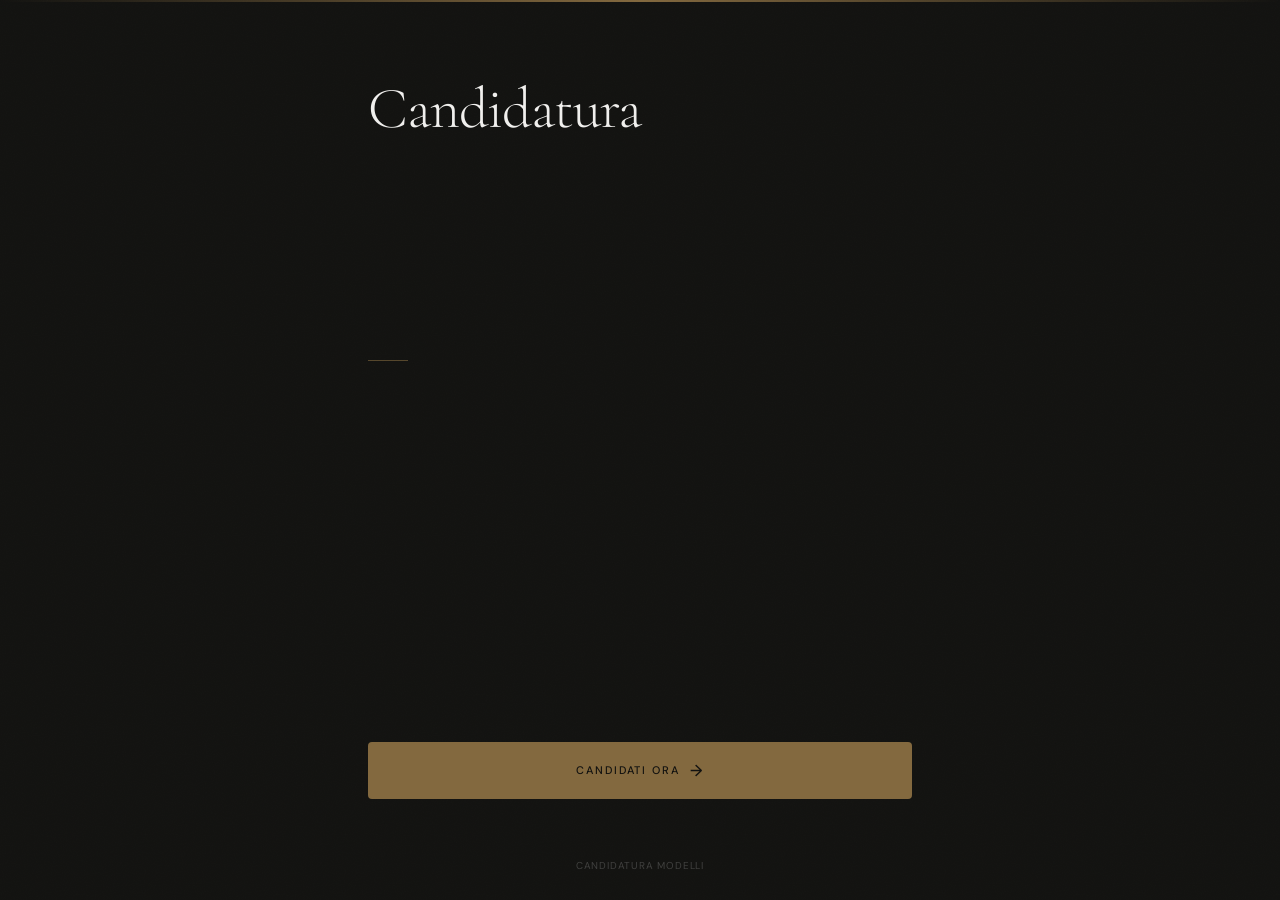
==== commit a99c8c6f: "Add files via upload" ====
--- a/apply.html
+++ b/apply.html
@@ -26,8 +26,8 @@
 // Questa pagina è dedicata a un evento specifico: l'id evento va
 // passato nel link che condividi (es. WhatsApp, bio Instagram)
 // aggiungendo ?evento=ID_EVENTO in fondo all'URL della pagina.
-// L'ID si ottiene dal pannello "📅 Eventi" nella gallery, con
-// "🔗 Copia link candidatura" — oppure incollalo qui come default
+// L'ID si ottiene dal pannello "Eventi" nella gallery, con
+// "Copia link candidatura" — oppure incollalo qui come default
 // così il link resta pulito anche senza il parametro.
 const DEFAULT_EVENTO_ID = '';
 const EVENTO_ID = new URLSearchParams(location.search).get('evento') || DEFAULT_EVENTO_ID;
@@ -37,38 +37,34 @@
 <link rel="preconnect" href="https://fonts.googleapis.com">
 <link href="https://fonts.googleapis.com/css2?family=Cormorant+Garamond:ital,wght@0,300;0,400;0,600;1,300;1,400&family=DM+Sans:wght@300;400;500&display=swap" rel="stylesheet">
 
+<link rel="stylesheet" href="theme.css">
 <style>
 *,*::before,*::after{box-sizing:border-box;margin:0;padding:0}
-:root{
-  --bg:#f7f7f6; --bg2:#ffffff; --bg3:#f0efed; --bg4:#e4e2df;
-  --rule:rgba(15,15,13,0.08); --rule2:rgba(15,15,13,0.14); --rule3:rgba(15,15,13,0.24);
-  --ink:#121210; --ink2:#47453f; --ink3:#8b8983;
-  --gold:#83693f; --gold2:#65502f; --gold3:rgba(131,105,63,0.10);
-  --green:#3d6b52; --red:#8f4640; --amber:#8f6a30;
-  --r:4px; --r-lg:10px;
-  --serif:'Cormorant Garamond',Georgia,serif;
-  --sans:'DM Sans',-apple-system,sans-serif;
-  --sh:0 1px 3px rgba(15,15,13,0.07);
-}
+
 html,body{background:var(--bg);color:var(--ink);font-family:var(--sans);font-size:15px;min-height:100vh;-webkit-font-smoothing:antialiased}
 
 /* ══════════════════════════════════════════════
-   BARRA DI CARICAMENTO
+   OVERLAY DI CARICAMENTO — copre tutto finché i
+   testi dell'evento non sono pronti
    ══════════════════════════════════════════════ */
-#page-loading-bar{
-  position:fixed;top:0;left:0;width:100%;height:2.5px;
-  background:transparent;z-index:9999;overflow:hidden;
-}
-#page-loading-bar::after{
-  content:'';position:absolute;top:0;left:-35%;height:100%;width:35%;
-  background:var(--gold);
-  animation:loadingSlide 1.15s ease-in-out infinite;
-}
-#page-loading-bar.done{display:none}
-@keyframes loadingSlide{
-  0%{left:-35%}
-  50%{left:55%}
-  100%{left:130%}
+#page-loading-overlay{
+  position:fixed;inset:0;z-index:9999;
+  background:var(--ink);
+  display:flex;flex-direction:column;align-items:center;justify-content:center;gap:18px;
+  transition:opacity 0.35s ease,visibility 0.35s ease;
+}
+#page-loading-overlay.done{opacity:0;visibility:hidden;pointer-events:none}
+.loading-ring{
+  width:36px;height:36px;
+  border:3px solid rgba(var(--paper-rgb),0.15);
+  border-top-color:var(--gold);
+  border-radius:50%;
+  animation:ringSpin 0.85s linear infinite;
+}
+@keyframes ringSpin{to{transform:rotate(360deg)}}
+.loading-text{
+  font-family:var(--sans);font-size:11px;font-weight:500;
+  letter-spacing:0.18em;text-transform:uppercase;color:rgba(var(--paper-rgb),0.5);
 }
 
 /* ══════════════════════════════════════════════
@@ -111,15 +107,15 @@
 /* Presenters tag */
 .landing-tag{
   font-size:9px;letter-spacing:0.3em;text-transform:uppercase;
-  color:rgba(154,123,79,0.9);font-weight:400;
+  color:rgba(var(--gold-rgb),0.9);font-weight:400;
   display:flex;align-items:center;gap:10px;margin-bottom:0;
 }
 .landing-tag::before,.landing-tag::after{
   content:'';flex:1;height:1px;
-  background:linear-gradient(90deg,rgba(154,123,79,0.4),transparent);
+  background:linear-gradient(90deg,rgba(var(--gold-rgb),0.4),transparent);
 }
 .landing-tag::after{
-  background:linear-gradient(270deg,rgba(154,123,79,0.4),transparent);
+  background:linear-gradient(270deg,rgba(var(--gold-rgb),0.4),transparent);
 }
 
 /* Main title block */
@@ -128,7 +124,7 @@
 }
 .landing-eyebrow{
   font-family:var(--sans);font-size:10px;letter-spacing:0.25em;
-  text-transform:uppercase;color:rgba(245,242,238,0.45);
+  text-transform:uppercase;color:rgba(var(--paper-rgb),0.45);
   margin-bottom:12px;
 }
 .landing-h1{
@@ -136,7 +132,7 @@
   font-size:clamp(38px,10vw,58px);
   font-weight:300;line-height:1.0;
   letter-spacing:-0.02em;
-  color:#f5f2ee;
+  color:var(--bg3);
   margin-bottom:6px;
 }
 .landing-h1 em{font-style:italic;font-weight:300;color:var(--gold)}
@@ -145,7 +141,7 @@
   font-size:clamp(15px,4.5vw,22px);
   font-weight:300;line-height:1.3;
   letter-spacing:0.04em;
-  color:rgba(245,242,238,0.6);
+  color:rgba(var(--paper-rgb),0.6);
   text-transform:uppercase;
   margin-top:8px;
 }
@@ -165,19 +161,19 @@
 }
 .landing-body p{
   font-size:14px;line-height:1.75;
-  color:rgba(245,242,238,0.72);
+  color:rgba(var(--paper-rgb),0.72);
   font-weight:300;
   letter-spacing:0.01em;
 }
 .landing-body p strong{
-  color:rgba(245,242,238,0.92);
+  color:rgba(var(--paper-rgb),0.92);
   font-weight:500;
 }
 
 /* Event info card */
 .landing-event{
-  background:rgba(245,242,238,0.05);
-  border:1px solid rgba(154,123,79,0.3);
+  background:rgba(var(--paper-rgb),0.05);
+  border:1px solid rgba(var(--gold-rgb),0.3);
   border-radius:var(--r-lg);
   padding:20px 22px;
   margin-bottom:28px;
@@ -187,24 +183,24 @@
   font-size:13px;margin-bottom:10px;
 }
 .landing-event-row:last-child{margin-bottom:0}
-.ev-icon{font-size:14px;flex-shrink:0;width:18px;text-align:center}
+.ev-icon{flex-shrink:0;width:18px;text-align:center;display:inline-flex;align-items:center;justify-content:center}
 .ev-lbl{
   font-size:9px;font-weight:500;letter-spacing:0.14em;text-transform:uppercase;
-  color:rgba(154,123,79,0.8);min-width:72px;flex-shrink:0;
-}
-.ev-val{color:#f5f2ee;font-weight:300;line-height:1.4}
+  color:rgba(var(--gold-rgb),0.8);min-width:72px;flex-shrink:0;
+}
+.ev-val{color:var(--bg3);font-weight:300;line-height:1.4}
 .ev-val strong{font-weight:500}
 
 /* Nota arrivo */
 .landing-note{
-  background:rgba(154,123,79,0.1);
+  background:rgba(var(--gold-rgb),0.1);
   border-left:2px solid var(--gold);
   border-radius:0 var(--r) var(--r) 0;
   padding:12px 16px;
-  font-size:12px;color:rgba(245,242,238,0.75);
+  font-size:12px;color:rgba(var(--paper-rgb),0.75);
   line-height:1.6;margin-bottom:28px;
 }
-.landing-note strong{color:rgba(245,242,238,0.92)}
+.landing-note strong{color:rgba(var(--paper-rgb),0.92)}
 
 /* CTA button */
 .landing-cta{
@@ -226,7 +222,7 @@
 .landing-footer{
   text-align:center;padding:20px 28px 28px;
   font-size:10px;letter-spacing:0.08em;
-  color:rgba(245,242,238,0.2);text-transform:uppercase;
+  color:rgba(var(--paper-rgb),0.2);text-transform:uppercase;
 }
 
 /* Transition out */
@@ -278,11 +274,11 @@
 
 /* ── Età badge ── */
 #eta-badge{display:none;margin-top:4px;padding:4px 10px;border-radius:var(--r);font-size:10px;font-weight:500;letter-spacing:0.06em;width:fit-content}
-#eta-badge.over{background:rgba(61,138,98,0.1);color:var(--green);display:inline-block}
-#eta-badge.under{background:rgba(176,120,48,0.1);color:var(--amber);display:inline-block}
+#eta-badge.over{background:rgba(var(--green-rgb),0.1);color:var(--green);display:inline-block}
+#eta-badge.under{background:rgba(var(--amber-rgb),0.1);color:var(--amber);display:inline-block}
 
 /* ── Consenso minorenni ── */
-#consenso-box{display:none;background:rgba(154,123,79,0.07);border:1px solid rgba(154,123,79,0.22);border-radius:var(--r-lg);padding:16px;margin-top:8px}
+#consenso-box{display:none;background:rgba(var(--gold-rgb),0.07);border:1px solid rgba(var(--gold-rgb),0.22);border-radius:var(--r-lg);padding:16px;margin-top:8px}
 #consenso-box.show{display:block}
 #consenso-box p{font-size:12px;color:var(--gold2);line-height:1.65;margin-bottom:12px}
 .cbox-row{display:flex;align-items:flex-start;gap:10px;cursor:pointer}
@@ -313,7 +309,7 @@
 .toggle-thumb{
   position:absolute;top:3px;left:3px;
   width:16px;height:16px;border-radius:50%;
-  background:#fff;box-shadow:0 1px 3px rgba(0,0,0,0.15);
+  background:#fff;box-shadow:0 1px 3px rgba(var(--ink-rgb),0.15);
   transition:transform 0.2s;
 }
 .toggle-switch input:checked ~ .toggle-track{background:var(--gold);border-color:var(--gold2)}
@@ -341,7 +337,7 @@
   background:var(--ink);color:#fff;
   font-size:10px;line-height:1.55;padding:8px 11px;border-radius:var(--r);
   pointer-events:none;opacity:0;transition:opacity 0.15s;
-  box-shadow:0 4px 16px rgba(0,0,0,0.18);z-index:20;
+  box-shadow:0 4px 16px rgba(var(--ink-rgb),0.18);z-index:20;
   min-width:180px;max-width:240px;white-space:normal;text-align:left;
 }
 .sopt label .tip::after{content:'';position:absolute;top:100%;left:50%;transform:translateX(-50%);border:5px solid transparent;border-top-color:var(--ink)}
@@ -380,21 +376,22 @@
   cursor:pointer;transition:border-color 0.2s,background 0.2s;
   background:var(--bg3);overflow:hidden;position:relative;
 }
-.foto-slot:hover,.foto-slot.drag-over{border-color:var(--gold);background:rgba(154,123,79,0.04)}
+.foto-slot:hover,.foto-slot.drag-over{border-color:var(--gold);background:rgba(var(--gold-rgb),0.04)}
 .foto-slot.has-photo{border-style:solid;border-color:var(--rule)}
 .foto-slot.has-error{border-color:var(--red)}
-.foto-slot-icon{font-size:24px;opacity:0.3}
+.foto-slot-icon{opacity:0.3}
+.foto-slot-icon svg{width:26px;height:26px;stroke:currentColor;fill:none;stroke-width:1.5}
 .foto-slot-label{font-size:11px;color:var(--ink3);letter-spacing:0.03em;text-align:center;padding:0 8px}
 .foto-slot-badge{
   position:absolute;top:6px;left:6px;
-  background:rgba(154,123,79,0.9);color:#fff;
+  background:rgba(var(--gold-rgb),0.9);color:#fff;
   font-size:8px;font-weight:500;padding:2px 6px;border-radius:2px;
   letter-spacing:0.08em;text-transform:uppercase;
 }
 .foto-slot img{width:100%;height:100%;object-fit:cover;display:block;position:absolute;inset:0}
 .foto-slot .rm-photo{
   position:absolute;top:5px;right:5px;z-index:2;
-  background:rgba(26,24,20,0.65);color:#fff;border:none;border-radius:50%;
+  background:rgba(var(--ink-rgb),0.65);color:#fff;border:none;border-radius:50%;
   width:22px;height:22px;font-size:13px;cursor:pointer;
   display:flex;align-items:center;justify-content:center;
 }
@@ -412,7 +409,8 @@
 
 /* ── States ── */
 .state{min-height:100vh;display:flex;align-items:center;justify-content:center;padding:32px;text-align:center}
-.state-icon{font-size:38px;opacity:0.55;margin-bottom:18px}
+.state-icon{opacity:0.55;margin-bottom:18px}
+.state-icon svg{width:38px;height:38px;stroke-width:1.3}
 .state-title{font-family:var(--serif);font-size:26px;font-weight:300;margin-bottom:8px}
 .state-sub{font-size:13px;color:var(--ink3);line-height:1.8}
 .btn-retry{margin-top:20px;padding:10px 24px;background:transparent;color:var(--ink);border:1px solid var(--rule2);border-radius:var(--r);cursor:pointer;font-size:11px;letter-spacing:0.1em;text-transform:uppercase;font-family:var(--sans)}
@@ -421,8 +419,11 @@
 <body>
 <div id="pbar"></div>
 
-<!-- Barra di caricamento: visibile finché non arrivano i testi dell'evento -->
-<div id="page-loading-bar"></div>
+<!-- Overlay di caricamento: copre tutto finché non arrivano i testi dell'evento -->
+<div id="page-loading-overlay">
+  <div class="loading-ring"></div>
+  <div class="loading-text">Attendi…</div>
+</div>
 
 <!-- ══════════════════════════════════════════════
      LANDING SCREEN
@@ -448,12 +449,12 @@
     <!-- Info evento -->
     <div class="landing-event" id="lnd-event-box" style="display:none">
       <div class="landing-event-row" id="lnd-luogo-row" style="display:none">
-        <span class="ev-icon">📍</span>
+        <span class="ev-icon"><svg class="icon" viewBox="0 0 24 24"><path d="M12 21s-7-6.1-7-11a7 7 0 0 1 14 0c0 4.9-7 11-7 11Z"/><circle cx="12" cy="10" r="2.5"/></svg></span>
         <span class="ev-lbl">Dove</span>
         <span class="ev-val" id="lnd-luogo"></span>
       </div>
       <div class="landing-event-row" id="lnd-data-row" style="display:none">
-        <span class="ev-icon">📅</span>
+        <span class="ev-icon"><svg class="icon" viewBox="0 0 24 24"><path d="M8 2v4M16 2v4M3 9h18M4 5h16a1 1 0 0 1 1 1v13a1 1 0 0 1-1 1H4a1 1 0 0 1-1-1V6a1 1 0 0 1 1-1Z"/></svg></span>
         <span class="ev-lbl">Quando</span>
         <span class="ev-val" id="lnd-data"></span>
       </div>
@@ -544,7 +545,7 @@
     </div>
 
     <p id="psr-photo-note" style="display:none;font-size:11px;color:var(--amber);background:rgba(143,106,48,0.08);border:1px solid rgba(143,106,48,0.25);border-radius:var(--r);padding:10px 12px;margin-bottom:16px;line-height:1.6">
-      ⚠ Le tue foto risalgono a più di 6 mesi fa: nel passaggio successivo ti chiederemo di ricaricarle.
+      <svg class="icon" viewBox="0 0 24 24"><path d="M12 9v4m0 4h.01M10.29 3.86 1.82 18a2 2 0 0 0 1.71 3h16.94a2 2 0 0 0 1.71-3L13.71 3.86a2 2 0 0 0-3.42 0Z"/></svg> Le tue foto risalgono a più di 6 mesi fa: nel passaggio successivo ti chiederemo di ricaricarle.
     </p>
 
     <p style="font-size:11px;color:var(--ink3);margin-bottom:16px;line-height:1.6">Se qualcosa non è (più) corretto, potrai modificarlo nel passaggio successivo.</p>
@@ -556,7 +557,7 @@
 
 <div id="state-ok" class="state" style="display:none">
   <div>
-    <div class="state-icon">✓</div>
+    <div class="state-icon"><svg class="icon" viewBox="0 0 24 24"><path d="M20 6 9 17l-5-5"/></svg></div>
     <div class="state-title" style="color:var(--green)">Candidatura inviata</div>
     <div class="state-sub">
       Grazie per aver inviato il tuo profilo.<br>Ti contatteremo al più presto.
@@ -651,7 +652,7 @@
 
       <!-- Consenso genitori — solo per minorenni -->
       <div id="consenso-box">
-        <p>⚠ Hai meno di 18 anni. È necessario il consenso di un genitore o tutore legale.</p>
+        <p><svg class="icon" viewBox="0 0 24 24"><path d="M12 9v4m0 4h.01M10.29 3.86 1.82 18a2 2 0 0 0 1.71 3h16.94a2 2 0 0 0 1.71-3L13.71 3.86a2 2 0 0 0-3.42 0Z"/></svg> Hai meno di 18 anni. È necessario il consenso di un genitore o tutore legale.</p>
         <label class="cbox-row">
           <input type="checkbox" id="consenso-check">
           <span>Confermo di avere il consenso di un genitore o tutore legale, consapevole di questa candidatura.</span>
@@ -726,7 +727,7 @@
       <!-- Istruzioni chiare -->
       <div class="foto-guide">
         <div class="foto-guide-title">
-          <span>📷</span> Come caricare le foto
+          <span><svg class="icon" viewBox="0 0 24 24"><path d="M4 8h3l1.5-2h7L17 8h3a1 1 0 0 1 1 1v10a1 1 0 0 1-1 1H4a1 1 0 0 1-1-1V9a1 1 0 0 1 1-1Z"/><circle cx="12" cy="13" r="3.5"/></svg></span> Come caricare le foto
         </div>
         <ul>
           <li><strong>2 foto richieste:</strong> un primo piano frontale e una foto mezzo busto di profilo (lato)</li>
@@ -745,7 +746,7 @@
         <div class="foto-slot" id="slot-0"
           onclick="document.getElementById('phi-0').click()"
           ondragover="onSlotDO(event,0)" ondragleave="onSlotDL(0)" ondrop="onSlotDP(event,0)">
-          <div class="foto-slot-icon">👤</div>
+          <div class="foto-slot-icon"><svg viewBox="0 0 24 24"><path d="M20 21a8 8 0 0 0-16 0M12 11a4 4 0 1 0 0-8 4 4 0 0 0 0 8Z"/></svg></div>
           <div class="foto-slot-label">Primo piano<br><strong>frontale</strong></div>
         </div>
         <input type="file" id="phi-0" accept="image/*" style="display:none" onchange="setSlotPhoto(0,this.files[0])">
@@ -762,7 +763,7 @@
 
       <div id="ph-err">Carica entrambe le foto richieste</div>
       <p id="ph-refresh-note" style="display:none;font-size:11px;color:var(--amber);background:rgba(143,106,48,0.08);border:1px solid rgba(143,106,48,0.25);border-radius:var(--r);padding:10px 12px;margin-top:12px;line-height:1.6">
-        ⚠ Le tue foto in archivio risalgono a più di 6 mesi fa: per restare aggiornate, carica due foto nuove.
+        <svg class="icon" viewBox="0 0 24 24"><path d="M12 9v4m0 4h.01M10.29 3.86 1.82 18a2 2 0 0 0 1.71 3h16.94a2 2 0 0 0 1.71-3L13.71 3.86a2 2 0 0 0-3.42 0Z"/></svg> Le tue foto in archivio risalgono a più di 6 mesi fa: per restare aggiornate, carica due foto nuove.
       </p>
     </div>
 
@@ -820,7 +821,7 @@
 let foundPersona = null; // profilo trovato dalla verifica, o null se nuovo
 
 const SLOT_LABELS = [
-  { icon:'👤', label:'Primo piano<br><strong>frontale</strong>', badge:'Frontale' },
+  { icon:'<svg viewBox="0 0 24 24"><path d="M20 21a8 8 0 0 0-16 0M12 11a4 4 0 1 0 0-8 4 4 0 0 0 0 8Z"/></svg>', label:'Primo piano<br><strong>frontale</strong>', badge:'Frontale' },
   { icon:'↙',  label:'Foto mezzo busto di profilo<br><strong>(lato, occhi)</strong>', badge:'Profilo' },
 ];
 
@@ -882,8 +883,8 @@
   const badge = document.getElementById('eta-badge');
   const cbox  = document.getElementById('consenso-box');
   if (!val || isNaN(n)) { badge.className = ''; cbox.classList.remove('show'); return; }
-  if (n >= 18) { badge.textContent='✓ Maggiorenne'; badge.className='over'; cbox.classList.remove('show'); }
-  else         { badge.textContent='⚠ Minorenne';  badge.className='under'; cbox.classList.add('show'); }
+  if (n >= 18) { badge.innerHTML='<svg class="icon icon-sm" viewBox="0 0 24 24"><path d="M20 6 9 17l-5-5"/></svg> Maggiorenne'; badge.className='over'; cbox.classList.remove('show'); }
+  else         { badge.innerHTML='<svg class="icon icon-sm" viewBox="0 0 24 24"><path d="M12 9v4m0 4h.01M10.29 3.86 1.82 18a2 2 0 0 0 1.71 3h16.94a2 2 0 0 0 1.71-3L13.71 3.86a2 2 0 0 0-3.42 0Z"/></svg> Minorenne';  badge.className='under'; cbox.classList.add('show'); }
 }
 
 // ── Taglie ────────────────────────────────────────────────
@@ -902,7 +903,7 @@
 }
 
 let CURRENT_EVENTO = null;
-function hideLoadingBar(){ document.getElementById('page-loading-bar')?.classList.add('done'); }
+function hideLoadingBar(){ document.getElementById('page-loading-overlay')?.classList.add('done'); }
 
 // ── Init ─────────────────────────────────────────────────
 document.addEventListener('DOMContentLoaded', async () => {
@@ -943,7 +944,7 @@
 });
 
 // Popola la pagina di benvenuto con i testi impostati per l'evento
-// (pannello "📅 Eventi" nella gallery). Ogni campo è facoltativo:
+// (pannello "Eventi" nella gallery). Ogni campo è facoltativo:
 // se non impostato, la relativa riga resta semplicemente nascosta.
 function renderLanding(ev) {
   const set = (id, val, html) => {
--- a/theme.css
+++ b/theme.css
@@ -0,0 +1,100 @@
+/* ============================================================
+   CASTING BOARD — DESIGN TOKENS (unica fonte di verità)
+   ------------------------------------------------------------
+   Caricato da apply.html, gallery.html e book.html tramite:
+     <link rel="stylesheet" href="theme.css">
+   Se cambi un colore, cambialo SOLO qui: si aggiorna ovunque.
+   Non copiare mai questi valori a mano dentro un file HTML.
+   ============================================================ */
+
+:root{
+  /* ---- Superfici ---- */
+  --bg:   #f7f7f6;
+  --bg2:  #ffffff;
+  --bg3:  #f0efed;
+  --bg4:  #e4e2df;
+
+  /* ---- Bordi (in scala di grigio neutro, senza tinta) ---- */
+  --rule:  rgba(15,15,13,0.08);
+  --rule2: rgba(15,15,13,0.14);
+  --rule3: rgba(15,15,13,0.24);
+  --ink-rgb: 15,15,13;
+
+  /* ---- Testo ----
+     --ink3 è tarato per un contrasto >= 4.5:1 su sfondo bianco
+     (il valore precedente #8b8983 dava ~3.5:1: sotto soglia AA) */
+  --ink:  #121210;
+  --ink2: #47453f;
+  --ink3: #6b6965;
+
+  /* ---- Accento (oro/champagne) ---- */
+  --gold:  #83693f;
+  --gold2: #65502f;
+  --gold-rgb: 131,105,63;
+  --gold-bg:     rgba(var(--gold-rgb), 0.10);
+  --gold-border: rgba(var(--gold-rgb), 0.28);
+
+  /* ---- Colori di stato — stessa tonalità per testo e sfondo tenue,
+     mai due famiglie di colore diverse per lo stesso significato ---- */
+  --green:      #2f6b4f;
+  --green-rgb:  47,107,79;
+  --green-bg:     rgba(var(--green-rgb), 0.12);
+  --green-border: rgba(var(--green-rgb), 0.28);
+
+  --red:      #8f4640;
+  --red-rgb:  143,70,64;
+  --red-bg:     rgba(var(--red-rgb), 0.12);
+  --red-border: rgba(var(--red-rgb), 0.28);
+
+  --blue:      #35597a;
+  --blue-rgb:  53,89,122;
+  --blue-bg:     rgba(var(--blue-rgb), 0.12);
+  --blue-border: rgba(var(--blue-rgb), 0.28);
+
+  --amber:      #8f6a30;
+  --amber-rgb:  143,106,48;
+  --amber-bg:     rgba(var(--amber-rgb), 0.12);
+  --amber-border: rgba(var(--amber-rgb), 0.28);
+
+  --gray:      #57554f;
+  --gray-rgb:  87,85,79;
+  --gray-bg:     rgba(var(--gray-rgb), 0.12);
+
+  /* ---- Overlay chiaro (scrim su sfondo scuro, es. landing) ---- */
+  --paper-rgb: 247,247,246;
+
+  /* ---- Raggi ---- */
+  --r:    4px;
+  --r-md: 8px;
+  --r-lg: 12px;
+
+  /* ---- Font ---- */
+  --serif: 'Cormorant Garamond', Georgia, serif;
+  --sans:  'DM Sans', -apple-system, sans-serif;
+
+  /* ---- Ombre ---- */
+  --sh-sm: 0 1px 3px rgba(var(--ink-rgb), 0.07);
+  --sh-md: 0 4px 16px rgba(var(--ink-rgb), 0.09);
+  --sh-lg: 0 12px 40px rgba(var(--ink-rgb), 0.13);
+}
+
+/* ============================================================
+   COMPONENTI CONDIVISI — badge di stato e bottoni con icona.
+   Solo proprietà di COLORE qui: il posizionamento/dimensione
+   resta nei singoli file, perché cambia in base al contesto
+   (dentro una card, dentro un drawer, ecc).
+   ============================================================ */
+.s-booked{   background:var(--green-bg); color:var(--green); }
+.s-rejected{ background:var(--red-bg);   color:var(--red);   }
+.s-archived{ background:var(--gray-bg);  color:var(--gray);  }
+.s-info{     background:var(--blue-bg);  color:var(--blue);  }
+
+/* Icona SVG inline standard: 15x15, eredita il colore del testo
+   circostante (currentColor) invece di essere un emoji con resa
+   diversa su ogni sistema operativo. */
+.icon{
+  width:15px; height:15px; flex:none; vertical-align:-3px;
+  stroke:currentColor; fill:none; stroke-width:1.8;
+  stroke-linecap:round; stroke-linejoin:round;
+}
+.icon-sm{ width:13px; height:13px; }
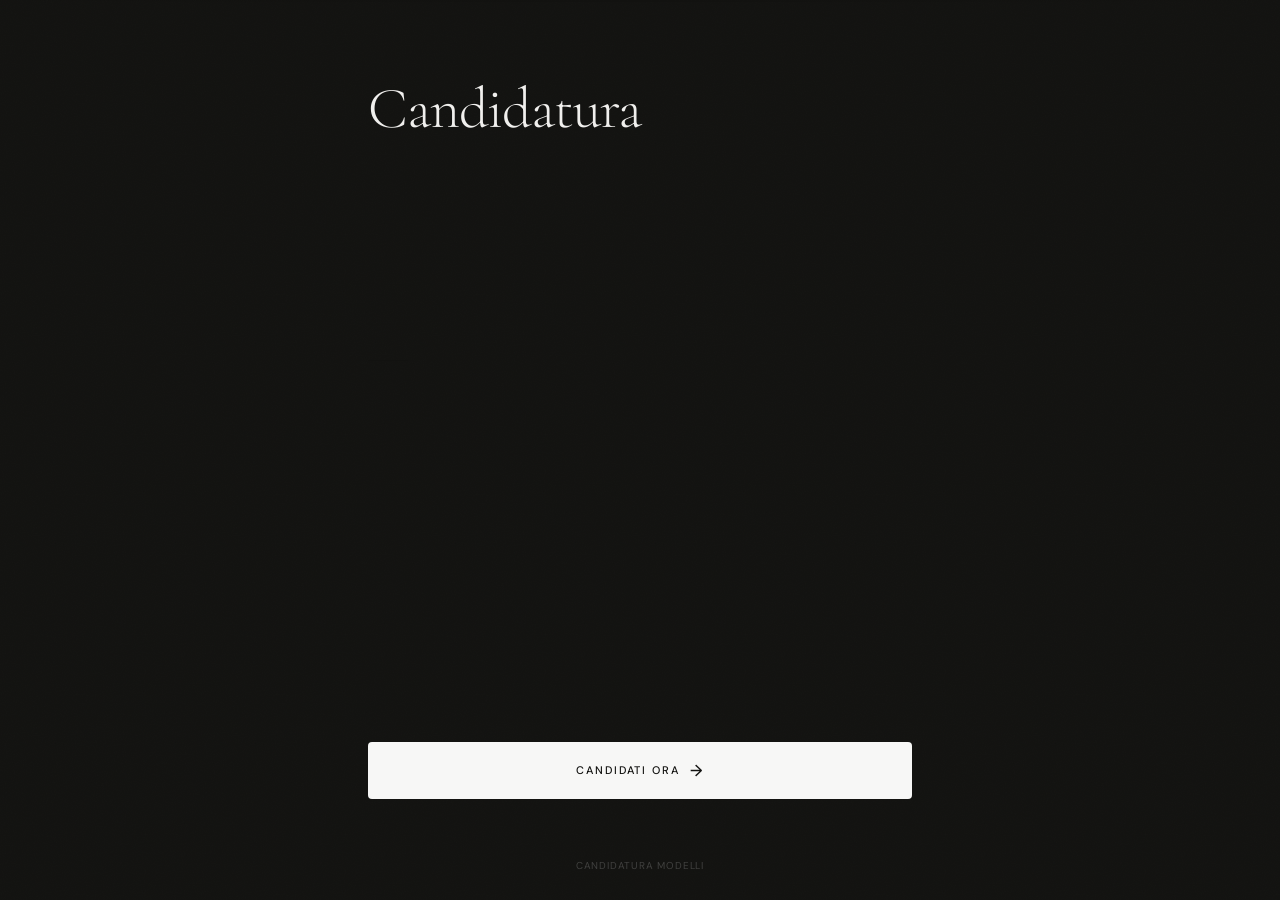
==== commit 9ab43b59: "Add files via upload" ====
--- a/apply.html
+++ b/apply.html
@@ -57,7 +57,7 @@
 .loading-ring{
   width:36px;height:36px;
   border:3px solid rgba(var(--paper-rgb),0.15);
-  border-top-color:var(--gold);
+  border-top-color:var(--bg);
   border-radius:50%;
   animation:ringSpin 0.85s linear infinite;
 }
@@ -135,7 +135,7 @@
   color:var(--bg3);
   margin-bottom:6px;
 }
-.landing-h1 em{font-style:italic;font-weight:300;color:var(--gold)}
+.landing-h1 em{font-style:italic;font-weight:300;color:var(--bg)}
 .landing-h2{
   font-family:var(--serif);
   font-size:clamp(15px,4.5vw,22px);
@@ -202,10 +202,11 @@
 }
 .landing-note strong{color:rgba(var(--paper-rgb),0.92)}
 
-/* CTA button */
+/* CTA button — sta sulla landing scura: resta chiara per contrasto,
+   non segue il nero dell'accento generale (altrimenti sparirebbe nello sfondo) */
 .landing-cta{
   width:100%;padding:18px;
-  background:var(--gold);color:var(--ink);
+  background:var(--bg);color:var(--ink);
   border:none;border-radius:var(--r);
   font-size:11px;font-weight:500;letter-spacing:0.18em;
   text-transform:uppercase;cursor:pointer;
@@ -213,7 +214,7 @@
   display:flex;align-items:center;justify-content:center;gap:10px;
   transition:background 0.2s,transform 0.15s;
 }
-.landing-cta:hover{background:#b08d5f;transform:translateY(-1px)}
+.landing-cta:hover{background:#fff;transform:translateY(-1px)}
 .landing-cta:active{transform:translateY(0)}
 .landing-cta-arrow{font-size:16px;transition:transform 0.2s}
 .landing-cta:hover .landing-cta-arrow{transform:translateX(4px)}
@@ -253,6 +254,7 @@
 .sec-title{font-size:9px;font-weight:500;color:var(--ink3);text-transform:uppercase;letter-spacing:0.18em;padding-bottom:8px;border-bottom:1px solid var(--rule);margin-bottom:16px}
 .grid-2{display:grid;grid-template-columns:1fr 1fr;gap:12px}
 @media(max-width:400px){.grid-2{grid-template-columns:1fr}}
+@media(max-width:380px){.psr-details-grid{grid-template-columns:1fr!important}}
 
 /* ── Fields ── */
 .field{display:flex;flex-direction:column;gap:5px;margin-bottom:12px}
@@ -330,7 +332,7 @@
   transition:all 0.15s;color:var(--ink2);text-align:center;
   position:relative;user-select:none;
 }
-.sopt input[type=radio]:checked + label{border-color:var(--gold2);background:var(--gold3);color:var(--gold2);font-weight:500}
+.sopt input[type=radio]:checked + label{border-color:var(--gold2);background:var(--gold-bg);color:var(--gold2);font-weight:500}
 .sopt label:hover{border-color:var(--rule3);background:var(--bg4)}
 .sopt label .tip{
   position:absolute;bottom:calc(100% + 8px);left:50%;transform:translateX(-50%);
@@ -541,7 +543,7 @@
         </div>
       </div>
       <!-- Dati estesi in sola lettura: tutto quello che troveremo pre-compilato -->
-      <div id="psr-details" style="display:grid;grid-template-columns:1fr 1fr;gap:10px 16px;border-top:1px solid var(--rule2);padding-top:12px"></div>
+      <div id="psr-details" style="display:grid;grid-template-columns:1fr 1fr;gap:10px 16px;border-top:1px solid var(--rule2);padding-top:12px" class="psr-details-grid"></div>
     </div>
 
     <p id="psr-photo-note" style="display:none;font-size:11px;color:var(--amber);background:rgba(143,106,48,0.08);border:1px solid rgba(143,106,48,0.25);border-radius:var(--r);padding:10px 12px;margin-bottom:16px;line-height:1.6">
@@ -1256,11 +1258,22 @@
 }
 
 async function post(payload) {
-  const res = await fetch(CONFIG.APPS_SCRIPT_URL, {
-    method:'POST',
-    body:JSON.stringify({ ...payload, token:CONFIG.TOKEN }),
-    headers:{'Content-Type':'text/plain'},
-  });
+  const ctrl = new AbortController();
+  const timeoutId = setTimeout(() => ctrl.abort(), 25000);
+  let res;
+  try {
+    res = await fetch(CONFIG.APPS_SCRIPT_URL, {
+      method:'POST',
+      body:JSON.stringify({ ...payload, token:CONFIG.TOKEN }),
+      headers:{'Content-Type':'text/plain'},
+      signal: ctrl.signal,
+    });
+  } catch (e) {
+    if (e.name === 'AbortError') throw new Error('Connessione troppo lenta o assente. Controlla la rete e riprova.');
+    throw e;
+  } finally {
+    clearTimeout(timeoutId);
+  }
   if (!res.ok) throw new Error(`HTTP ${res.status}`);
   const text = await res.text();
   try { return JSON.parse(text); }
@@ -1273,25 +1286,58 @@
   return res.json();
 }
 
+// Converte una foto in base64, ridimensionandola se supera 1.5MB.
+// IMPORTANTE: gli iPhone salvano di default le foto in formato HEIC, che
+// i browser NON sanno decodificare in un <canvas> (img.onload non scatta
+// mai). Senza gestirlo, l'attesa restava bloccata all'infinito senza
+// nessun errore visibile. Ora: se la decodifica fallisce o scade il
+// tempo, si carica il file originale così com'è (niente ridimensionamento,
+// ma l'invio va comunque a buon fine invece di restare appeso).
 function toB64(file) {
   return new Promise(resolve => {
-    if (file.size > 1.5 * 1024 * 1024) {
-      const img = new Image();
-      img.onload = () => {
-        const cv = document.createElement('canvas');
-        const r  = Math.min(1, 1400 / Math.max(img.width, img.height));
-        cv.width = img.width * r; cv.height = img.height * r;
-        cv.getContext('2d').drawImage(img, 0, 0, cv.width, cv.height);
-        cv.toBlob(b => {
-          const fr = new FileReader(); fr.onload = () => resolve(fr.result.split(',')[1]);
-          fr.readAsDataURL(b);
-        }, file.type, 0.85);
-      };
-      img.src = URL.createObjectURL(file);
-    } else {
-      const fr = new FileReader(); fr.onload = () => resolve(fr.result.split(',')[1]);
+    const readRaw = () => {
+      const fr = new FileReader();
+      fr.onload = () => resolve(fr.result.split(',')[1]);
+      fr.onerror = () => resolve(null);
       fr.readAsDataURL(file);
+    };
+
+    const nomeMinuscolo = (file.name || '').toLowerCase();
+    const isHeic = file.type === 'image/heic' || file.type === 'image/heif'
+      || nomeMinuscolo.endsWith('.heic') || nomeMinuscolo.endsWith('.heif');
+
+    if (isHeic || file.size <= 1.5 * 1024 * 1024) {
+      // HEIC: il canvas non lo decodifica comunque, niente da guadagnare a provarci.
+      // File piccoli: nessun bisogno di ridimensionare.
+      readRaw();
+      return;
     }
+
+    let done = false;
+    const finishOnce = (fn) => { if (!done) { done = true; fn(); } };
+    const timeoutId = setTimeout(() => finishOnce(readRaw), 8000);
+
+    const img = new Image();
+    img.onload = () => {
+      clearTimeout(timeoutId);
+      finishOnce(() => {
+        try {
+          const cv = document.createElement('canvas');
+          const r  = Math.min(1, 1400 / Math.max(img.width, img.height));
+          cv.width = img.width * r; cv.height = img.height * r;
+          cv.getContext('2d').drawImage(img, 0, 0, cv.width, cv.height);
+          cv.toBlob(b => {
+            if (!b) { readRaw(); return; }
+            const fr = new FileReader();
+            fr.onload = () => resolve(fr.result.split(',')[1]);
+            fr.onerror = () => readRaw();
+            fr.readAsDataURL(b);
+          }, file.type, 0.85);
+        } catch (e) { readRaw(); }
+      });
+    };
+    img.onerror = () => { clearTimeout(timeoutId); finishOnce(readRaw); };
+    img.src = URL.createObjectURL(file);
   });
 }
 
--- a/theme.css
+++ b/theme.css
@@ -28,11 +28,13 @@
   --ink3: #6b6965;
 
   /* ---- Accento (oro/champagne) ---- */
-  --gold:  #83693f;
-  --gold2: #65502f;
-  --gold-rgb: 131,105,63;
-  --gold-bg:     rgba(var(--gold-rgb), 0.10);
-  --gold-border: rgba(var(--gold-rgb), 0.28);
+  /* ---- Accento (monocromatico: nero/grigio, niente colore decorativo) ---- */
+  --gold:  #121210;
+  --gold2: #000000;
+  --gold-light: #333331;
+  --gold-rgb: 18,18,16;
+  --gold-bg:     rgba(var(--gold-rgb), 0.06);
+  --gold-border: rgba(var(--gold-rgb), 0.22);
 
   /* ---- Colori di stato — stessa tonalità per testo e sfondo tenue,
      mai due famiglie di colore diverse per lo stesso significato ---- */
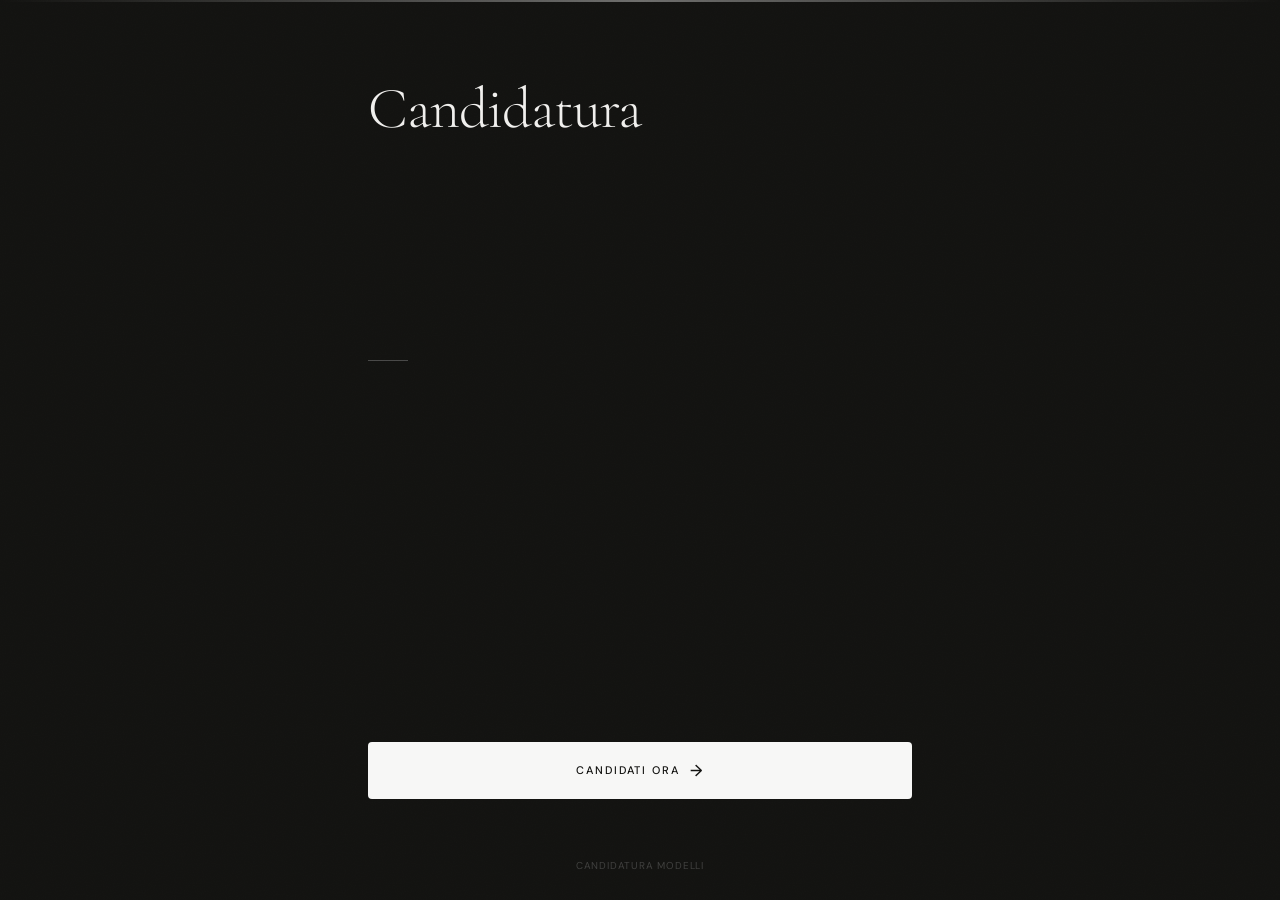
==== commit 70d8b0aa: "Add files via upload" ====
--- a/apply.html
+++ b/apply.html
@@ -90,7 +90,7 @@
 /* Linea oro orizzontale top */
 #landing::after{
   content:'';position:absolute;top:0;left:0;right:0;height:2px;
-  background:linear-gradient(90deg,transparent,var(--gold),transparent);
+  background:linear-gradient(90deg,transparent,rgba(var(--paper-rgb),0.4),transparent);
 }
 
 .landing-inner{
@@ -107,15 +107,15 @@
 /* Presenters tag */
 .landing-tag{
   font-size:9px;letter-spacing:0.3em;text-transform:uppercase;
-  color:rgba(var(--gold-rgb),0.9);font-weight:400;
+  color:rgba(var(--paper-rgb),0.55);font-weight:400;
   display:flex;align-items:center;gap:10px;margin-bottom:0;
 }
 .landing-tag::before,.landing-tag::after{
   content:'';flex:1;height:1px;
-  background:linear-gradient(90deg,rgba(var(--gold-rgb),0.4),transparent);
+  background:linear-gradient(90deg,rgba(var(--paper-rgb),0.3),transparent);
 }
 .landing-tag::after{
-  background:linear-gradient(270deg,rgba(var(--gold-rgb),0.4),transparent);
+  background:linear-gradient(270deg,rgba(var(--paper-rgb),0.3),transparent);
 }
 
 /* Main title block */
@@ -149,7 +149,7 @@
 /* Divider */
 .landing-divider{
   width:40px;height:1px;
-  background:var(--gold);
+  background:rgba(var(--paper-rgb),0.4);
   margin:24px 0;
   opacity:0.6;
 }
@@ -173,7 +173,7 @@
 /* Event info card */
 .landing-event{
   background:rgba(var(--paper-rgb),0.05);
-  border:1px solid rgba(var(--gold-rgb),0.3);
+  border:1px solid rgba(var(--paper-rgb),0.16);
   border-radius:var(--r-lg);
   padding:20px 22px;
   margin-bottom:28px;
@@ -183,18 +183,18 @@
   font-size:13px;margin-bottom:10px;
 }
 .landing-event-row:last-child{margin-bottom:0}
-.ev-icon{flex-shrink:0;width:18px;text-align:center;display:inline-flex;align-items:center;justify-content:center}
+.ev-icon{flex-shrink:0;width:18px;text-align:center;display:inline-flex;align-items:center;justify-content:center;color:rgba(var(--paper-rgb),0.5)}
 .ev-lbl{
   font-size:9px;font-weight:500;letter-spacing:0.14em;text-transform:uppercase;
-  color:rgba(var(--gold-rgb),0.8);min-width:72px;flex-shrink:0;
+  color:rgba(var(--paper-rgb),0.55);min-width:72px;flex-shrink:0;
 }
 .ev-val{color:var(--bg3);font-weight:300;line-height:1.4}
 .ev-val strong{font-weight:500}
 
 /* Nota arrivo */
 .landing-note{
-  background:rgba(var(--gold-rgb),0.1);
-  border-left:2px solid var(--gold);
+  background:rgba(var(--paper-rgb),0.07);
+  border-left:2px solid rgba(var(--paper-rgb),0.35);
   border-radius:0 var(--r) var(--r) 0;
   padding:12px 16px;
   font-size:12px;color:rgba(var(--paper-rgb),0.75);
